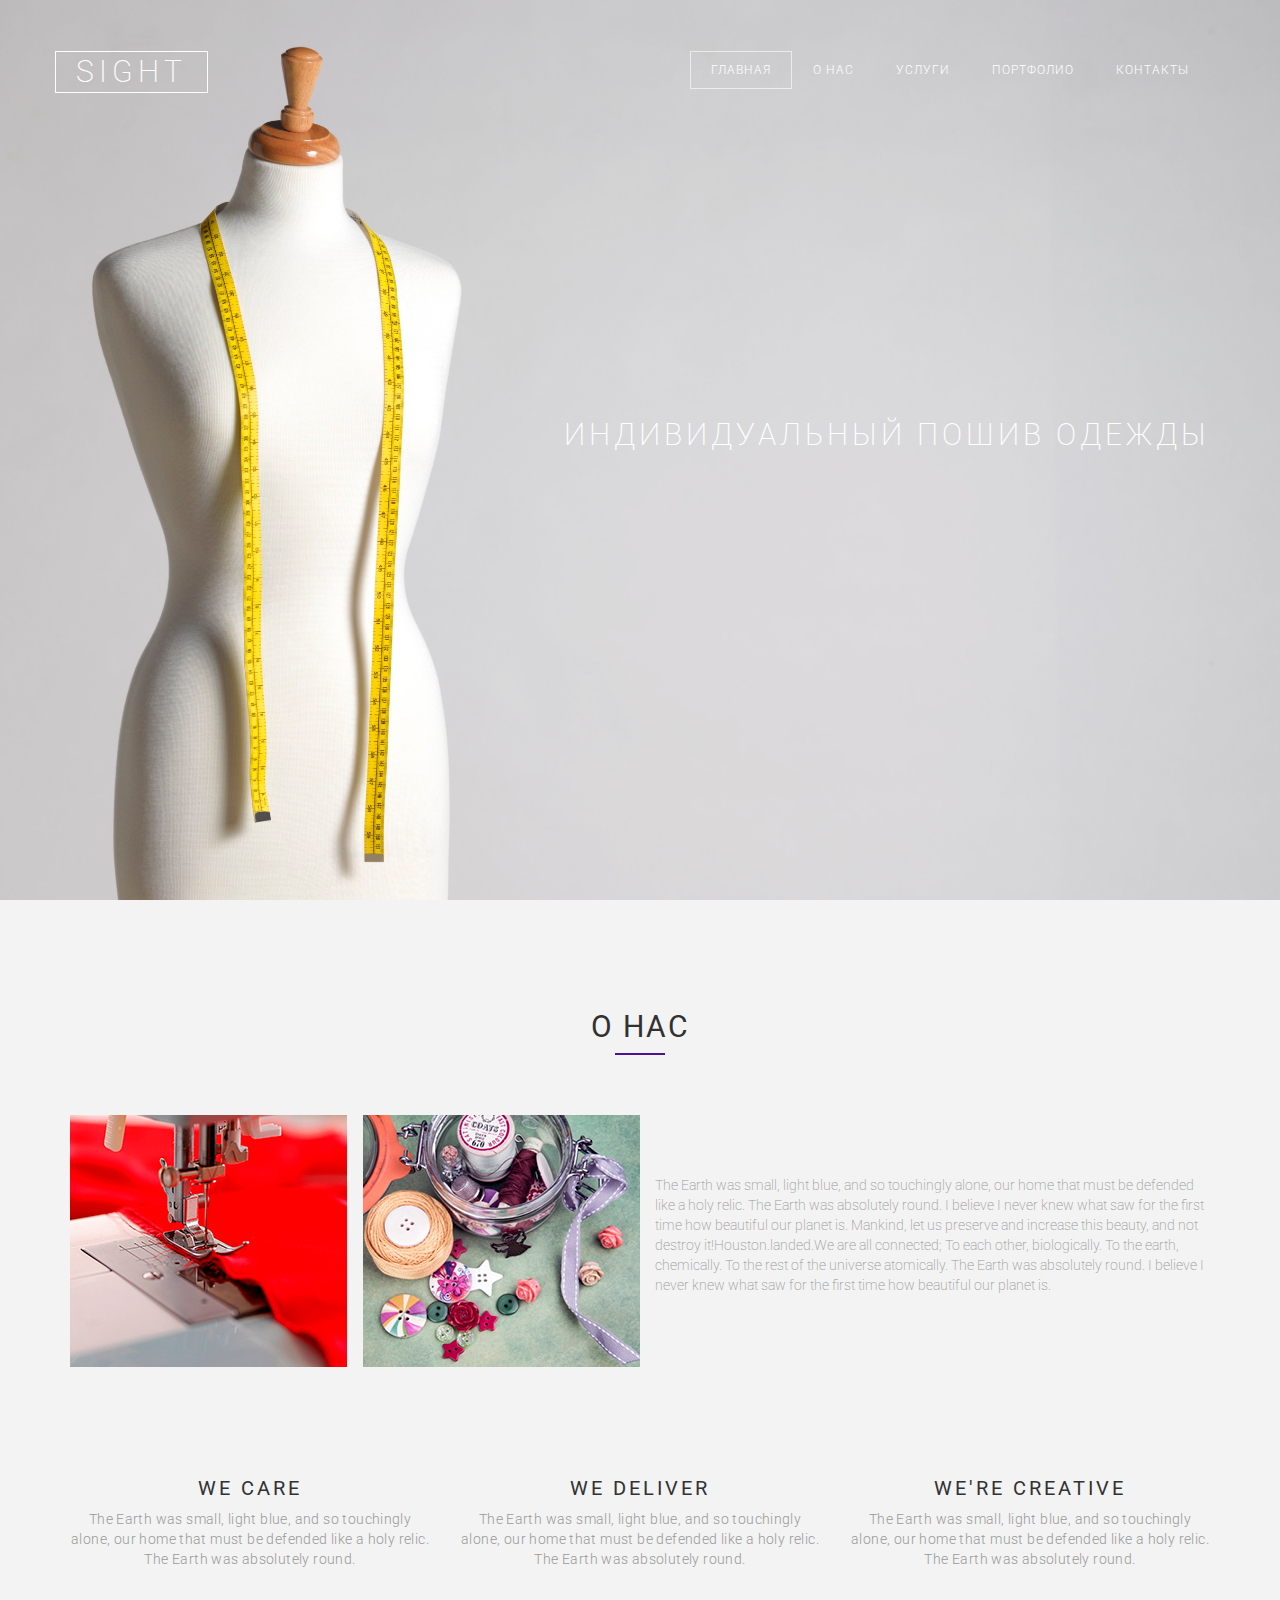
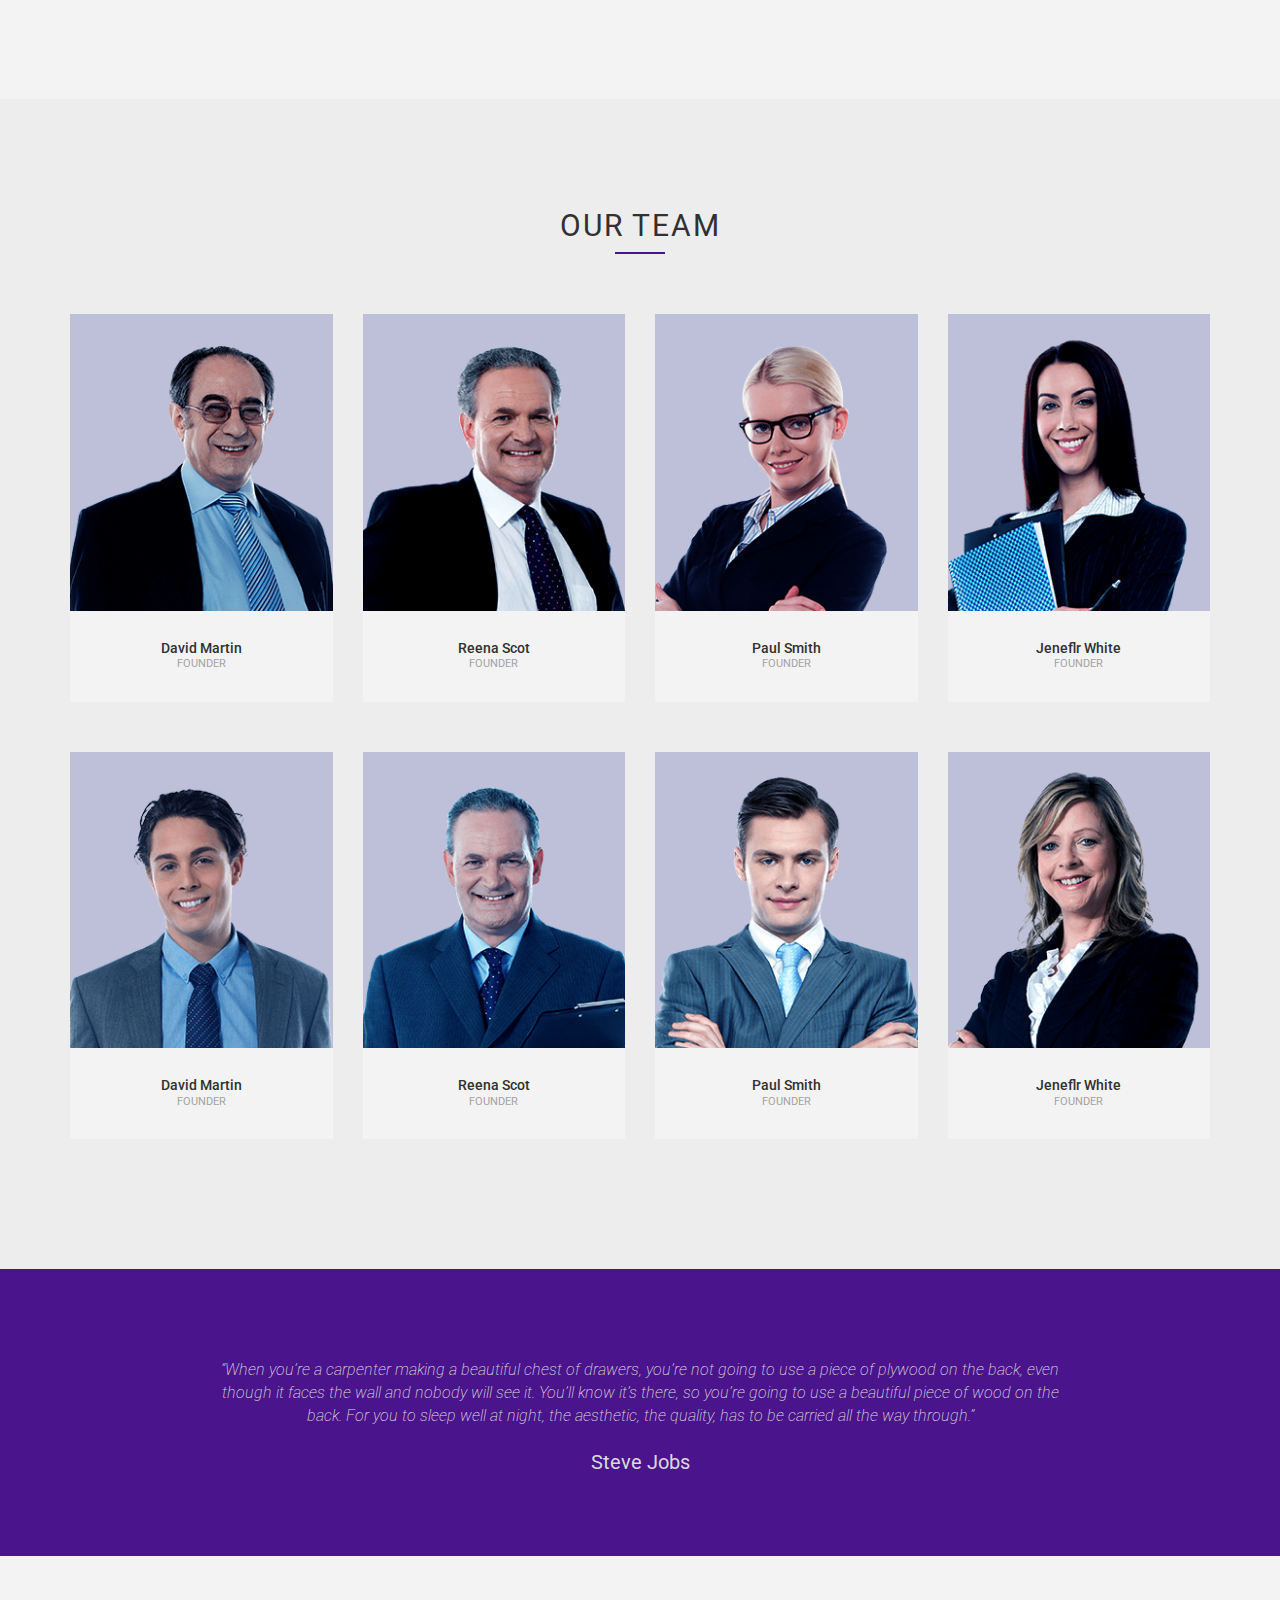
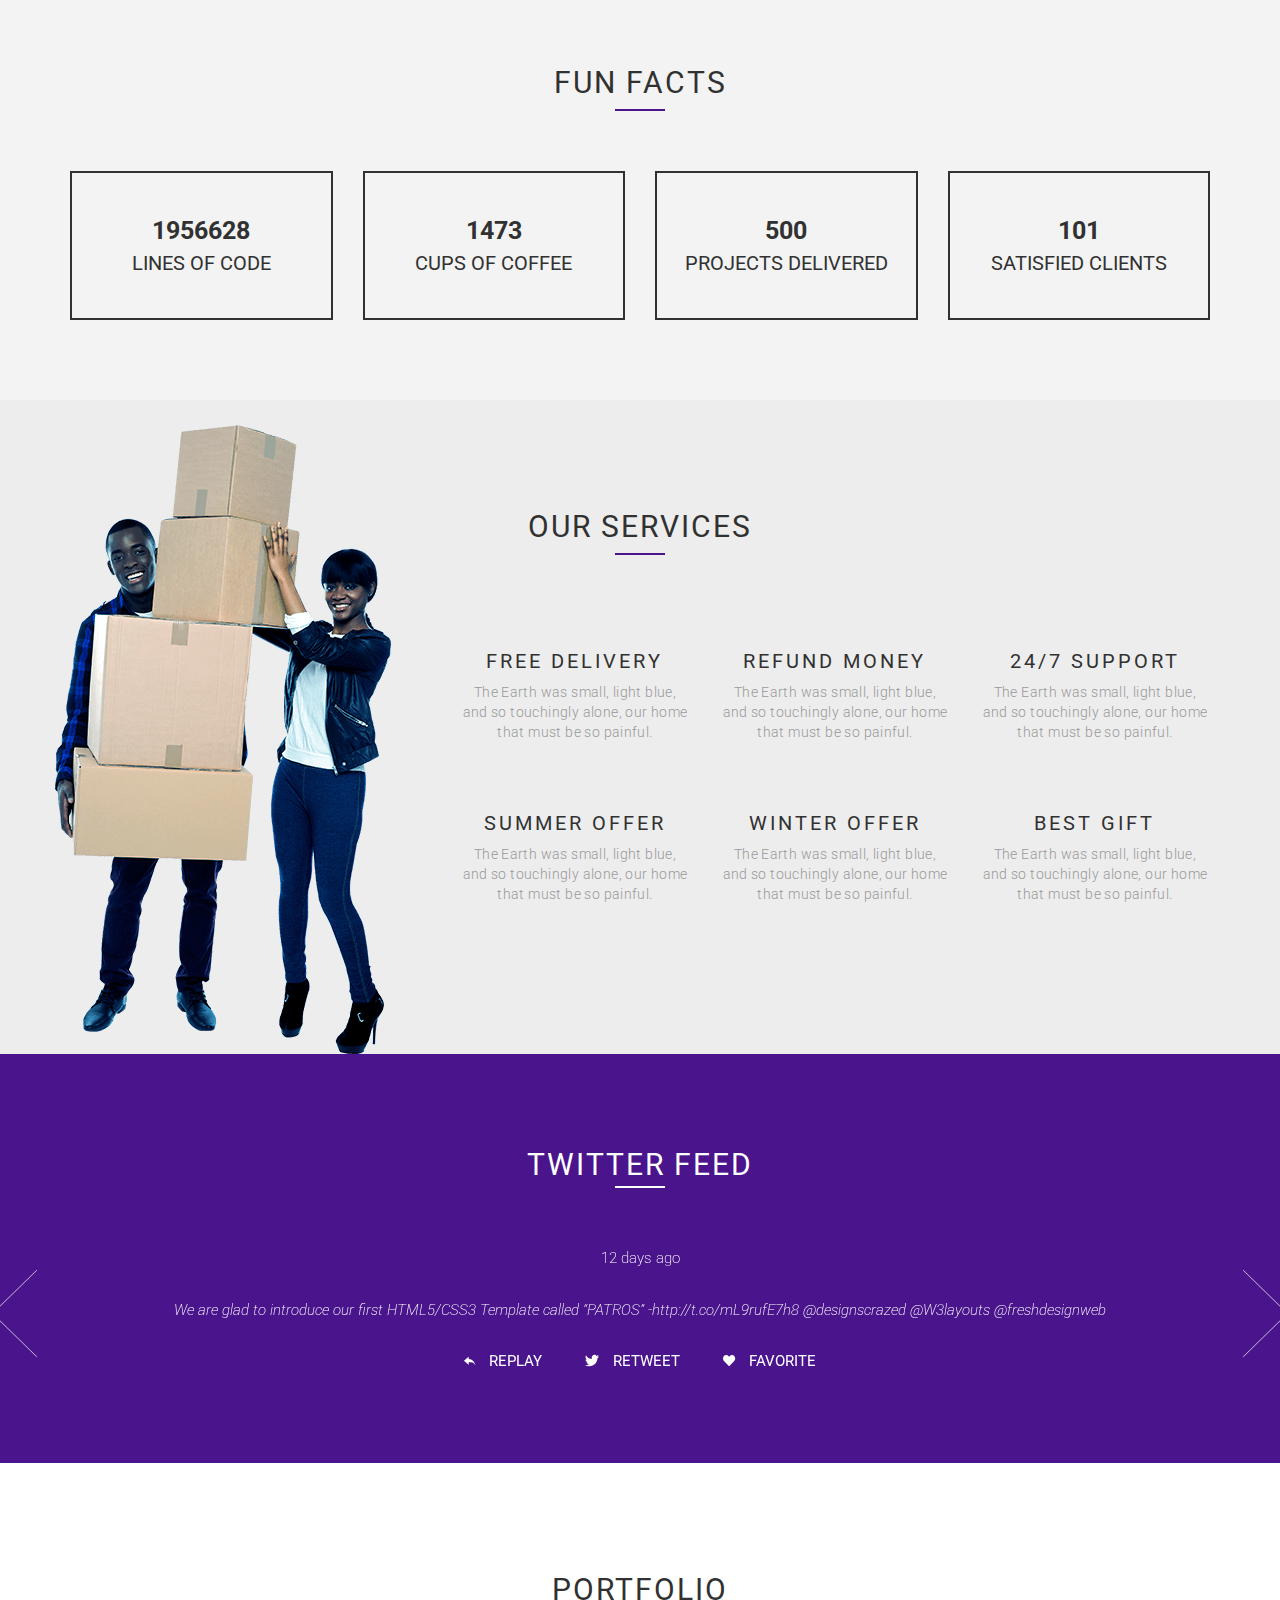
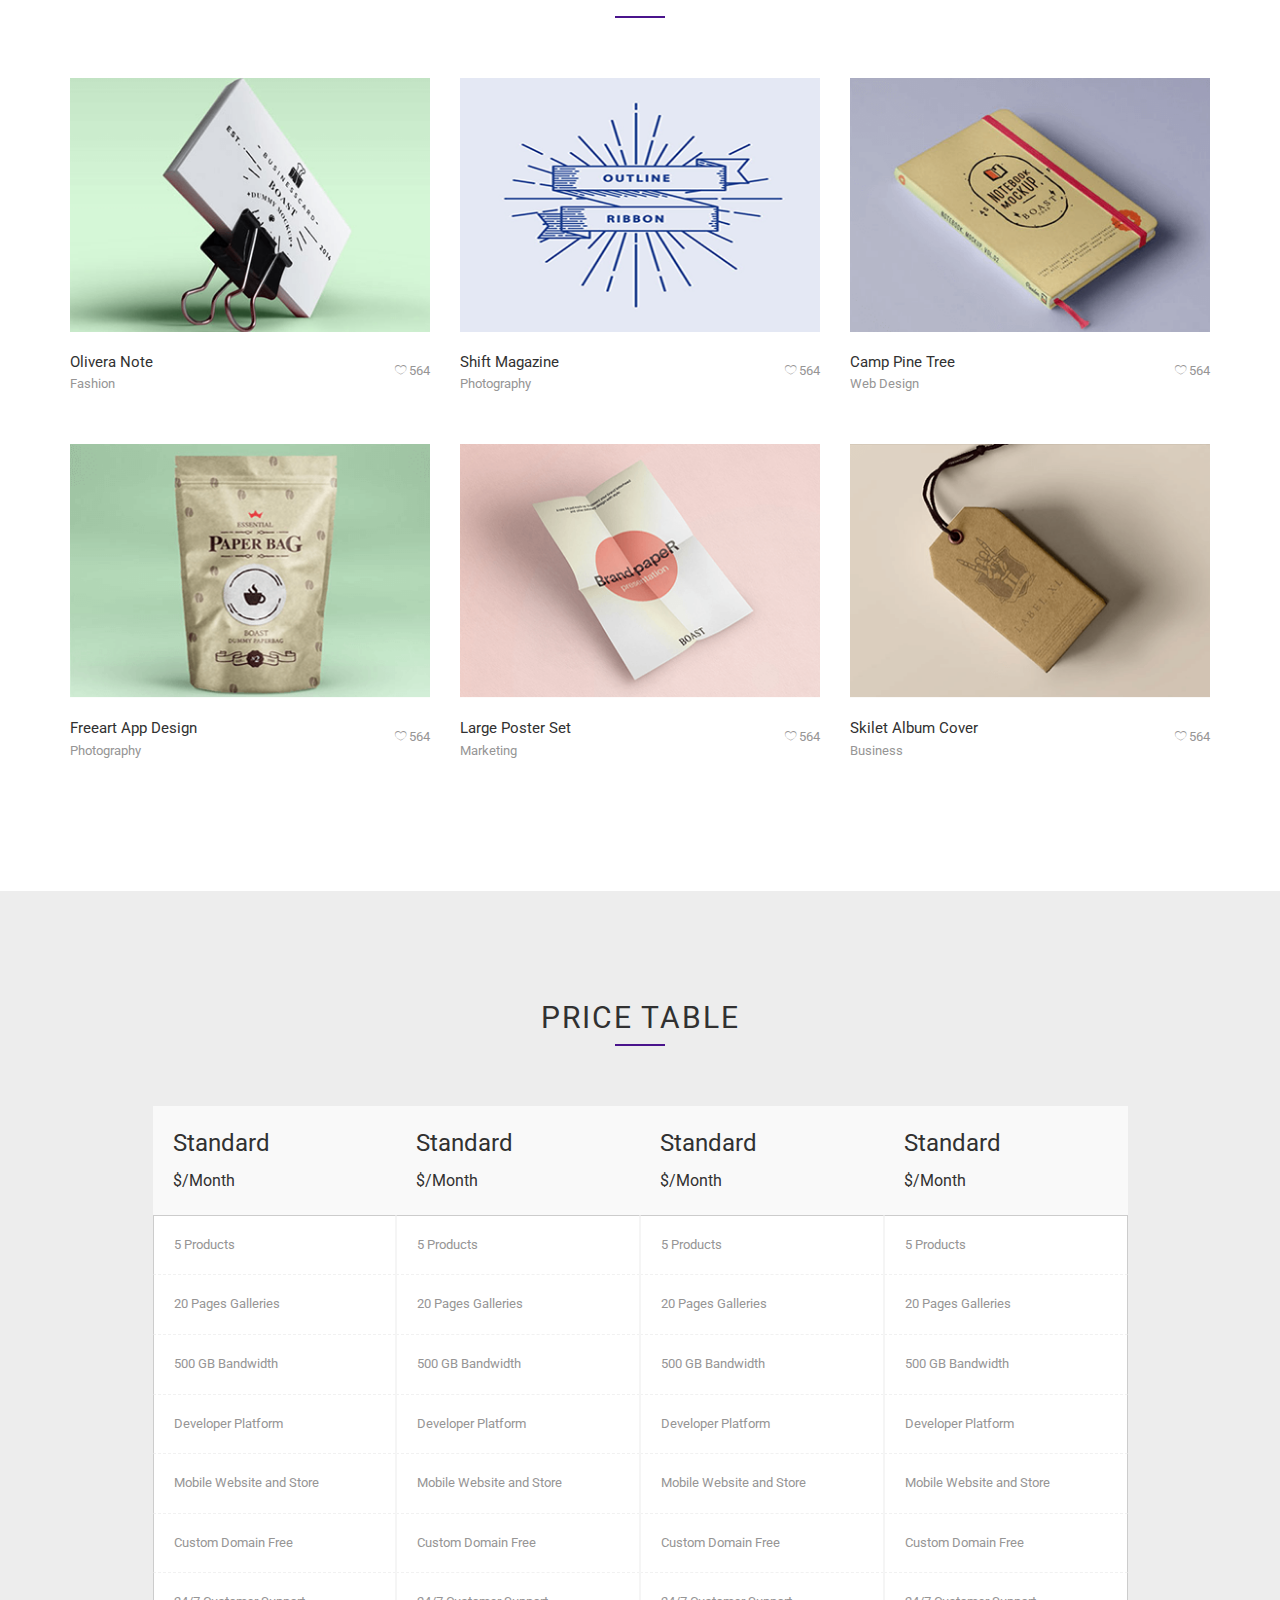
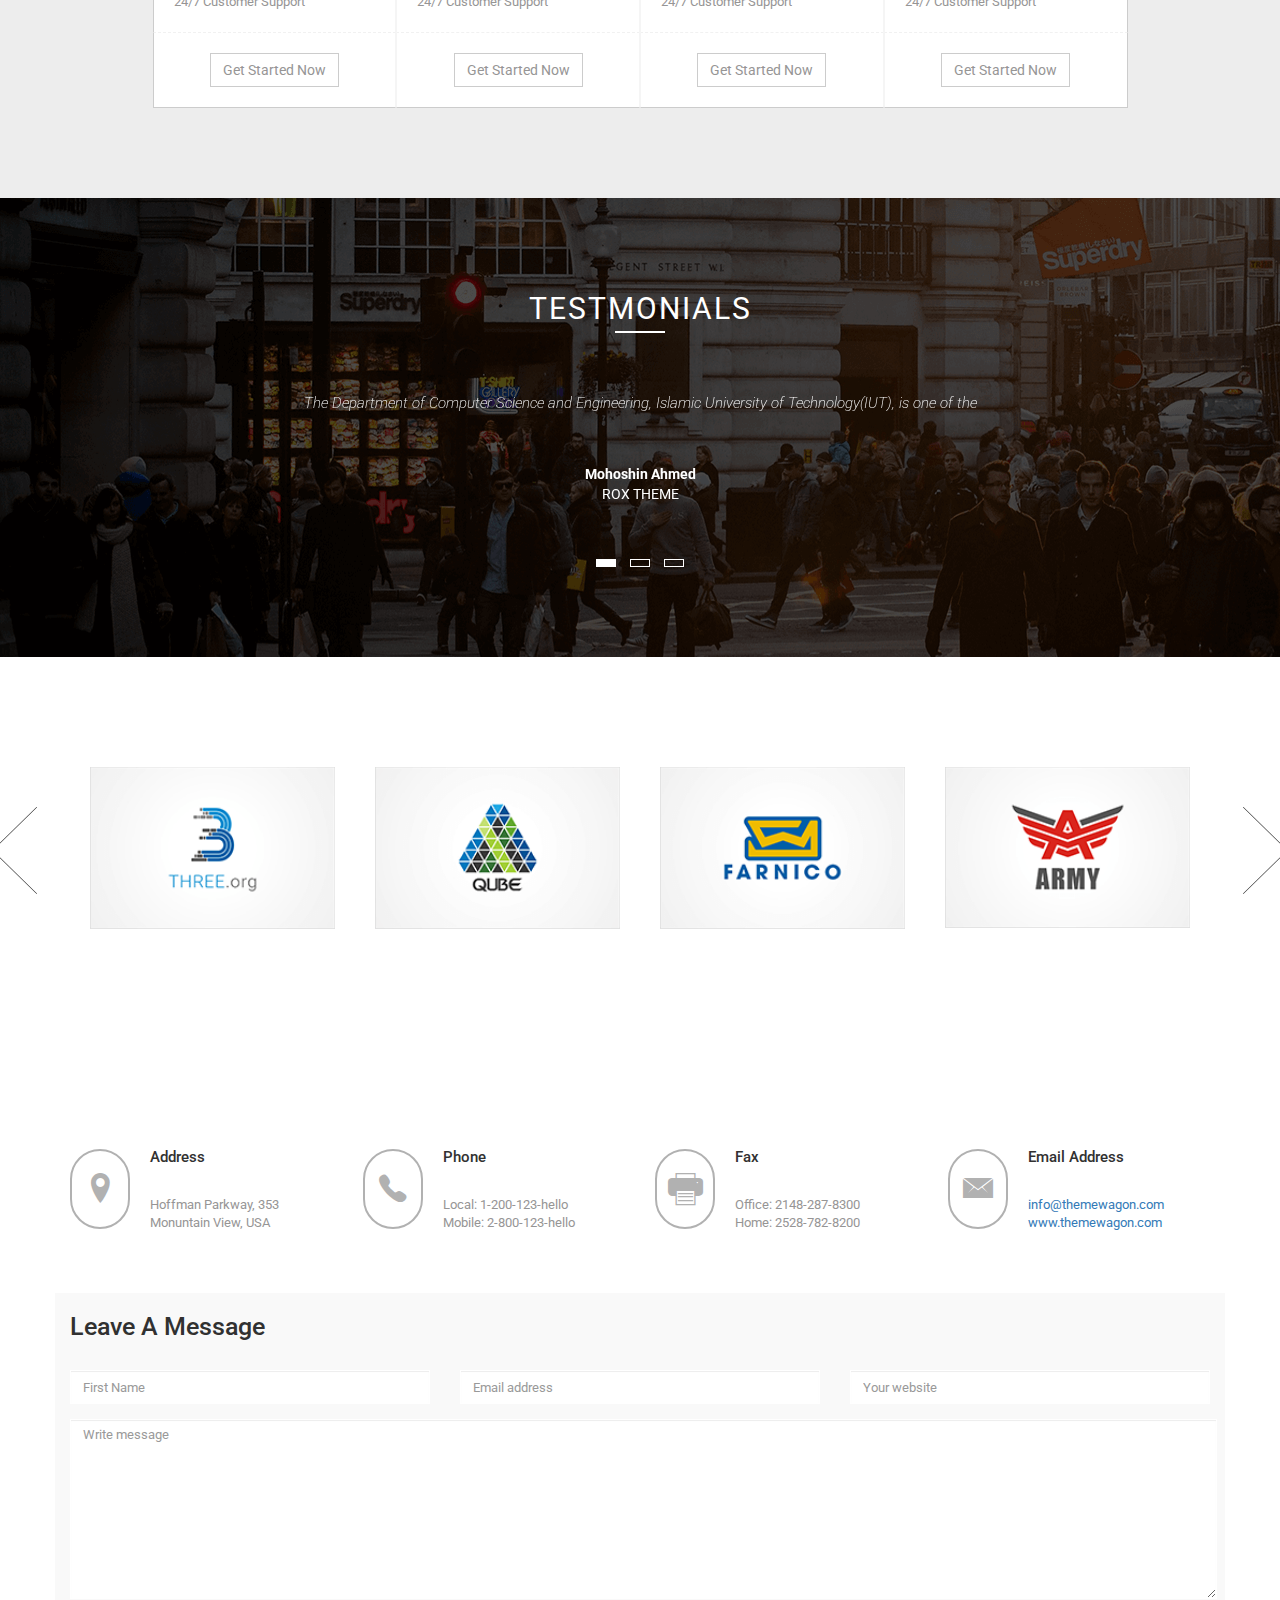
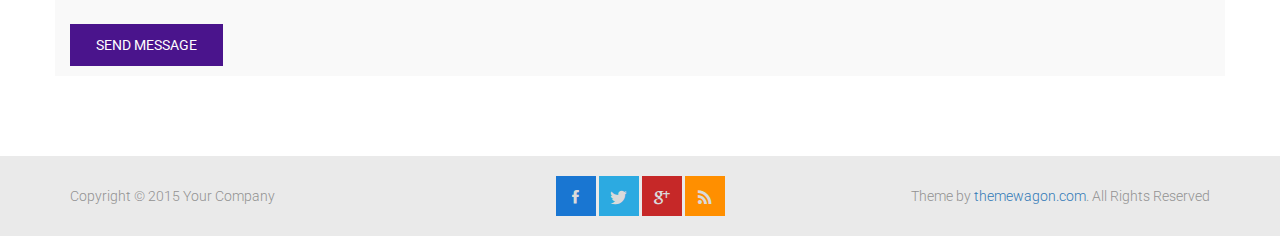
==== gh-pages/index.html @ 74a29562 "renamed folder to make github pages work" ====
<!DOCTYPE html>
<!--[if IE 7 ]><html class="ie ie7 lte9 lte8 lte7" lang="en-US"><![endif]-->
<!--[if IE 8]><html class="ie ie8 lte9 lte8" lang="en-US">	<![endif]-->
<!--[if IE 9]><html class="ie ie9 lte9" lang="en-US"><![endif]-->
<!--[if (gt IE 9)|!(IE)]><!-->
<html class="noIE" lang="en-US">
<!--<![endif]-->
	<head>
		<!-- meta -->
			<meta http-equiv="X-UA-Compatible" content="IE=edge">
			<meta http-equiv="Content-Type" content="text/html; charset=UTF-8"/>
			<meta name="viewport" content="width=device-width, initial-scale = 1.0, maximum-scale=1.0, user-scalable=no"/>
		<title>S I G H T</title>

		<link rel="stylesheet" href="assets/css/bootstrap.min.css">
		<link rel="stylesheet" href="assets/css/ionicons.min.css">
		<link rel="stylesheet" href="assets/css/owl.carousel.css">
		<link rel="stylesheet" href="assets/css/owl.theme.css">
	    <link rel="stylesheet" href="assets/css/main.css">
	    <link rel="stylesheet" href="assets/css/about.css">
	    <link rel="stylesheet" href="assets/css/contact.css">
	    <link rel="stylesheet" href="assets/css/service.css">
	    <link rel="stylesheet" href="assets/css/one-page-style.css">
	    <!-- HTML5 shim and Respond.js IE8 support of HTML5 elements and media queries -->
			<!--[if lt IE 9]>
				<script src="assets/js/html5shiv.js"></script>
				<script src="assets/js/respond.js"></script>
			<![endif]-->

			<!--[if IE 8]>
		    	<script src="assets/js/selectivizr.js"></script>
		    <![endif]-->
	</head>
<body data-spy="scroll" data-target="#bs-example-navbar-collapse-1">

<!-- Home -->
	<section class="header" id="header">
		
		<nav class="navbar navbar-default" id="navigation-bar">
			<div class="container">
			<!-- Brand and toggle get grouped for better mobile display -->
				<div class="navbar-header">
					<button type="button" class="navbar-toggle collapsed" data-toggle="collapse" data-target="#bs-example-navbar-collapse-1" aria-expanded="false">
						<span class="sr-only">Toggle navigation</span>
						<span class="icon-bar"></span>
						<span class="icon-bar"></span>
						<span class="icon-bar"></span>
					</button>
					<a class="navbar-brand" href="index-one-page.html">SIGHT</a>
				</div> <!-- /.navbar-header -->

		    <!-- Collect the nav links, forms, and other content for toggling -->
			    <div class="collapse navbar-collapse" id="bs-example-navbar-collapse-1">
					<ul class="nav navbar-nav navbar-right">
						<li><a href="#header">Главная</a></li>
						<li><a href="#about">О нас</a></li>
						<li><a href="#service">Услуги</a></li>
						<li><a href="#portfolio">Портфолио</a></li>
						<li><a href="#contact">Контакты</a></li>
					</ul> <!-- /.nav -->
			    </div><!-- /.navbar-collapse -->
		  	</div><!-- /.container -->
		</nav>
		<div class="container">
			<div class="header-table">
				<div class="header-wrapper">
					<h1 class="header-title">
						индивидуальный пошив одежды
					</h1>
<!-- 					<p class="header-subtitle">
						since 2013
					</p> -->
				</div> <!-- /.header-wrapper -->
			</div>
		</div> <!-- /.container -->
	</section> <!-- /#header -->


<!-- About Us -->
	<section class="about" id="about">
		<div class="container section-wrapper">
			<h2 class="section-title black">
				о нас
			</h2> <!-- /.section-title -->
			<div class="underline purple"></div>	
			<div class="row">
				<div class="col-md-3 col-sm-6">
					<img src="assets/images/about-1.png" alt="about" class="about-img">
				</div> <!-- /.col-md-3 -->
				<div class="col-md-3 col-sm-6">
					<img src="assets/images/about-2.png" alt="about" class="about-img">
				</div> <!-- /.col-md-3 -->

				<div class="col-md-6 col-sm-12">
					<p class="about-detail">
						The Earth was small, light blue, and so touchingly alone, our home that must be defended like a holy relic. The Earth was absolutely round. I believe I never knew what  saw for the first time how beautiful our planet is. Mankind, let us preserve and increase this beauty, and not destroy it!Houston.landed.We are all connected; To each other, biologically. To the earth, chemically. To the rest of the universe atomically. The Earth was absolutely round. I believe I never knew what  saw for the first time how beautiful our planet is. 
					</p> <!-- /.about-detail -->
				</div> <!-- /.col-md-6 -->

			</div> <!-- /.row -->

			<div class="row">
			
				<div class="col-sm-4">
					<h3 class="section-item-title">
						we care
					</h3>
					<p class="section-item-detail">
						The Earth was small, light blue, and so touchingly alone, our home that must be defended like a holy relic. The Earth was absolutely round.
					</p>
				</div>
				<div class="col-sm-4">
					<h3 class="section-item-title">
						we deliver
					</h3>
					<p class="section-item-detail">
						The Earth was small, light blue, and so touchingly alone, our home that must be defended like a holy relic. The Earth was absolutely round.
					</p>
				</div>
				<div class="col-sm-4">
					<h3 class="section-item-title">
						we're creative
					</h3>
					<p class="section-item-detail">
						The Earth was small, light blue, and so touchingly alone, our home that must be defended like a holy relic. The Earth was absolutely round.
					</p>
				</div>	
			</div> <!-- /.row -->

		</div> <!-- /.container -->
	</section> <!-- /.about -->


<!-- Our Team -->
	<section class="team">
		<div class="container section-wrapper">
			<h2 class="section-title black">
				our team
			</h2> <!-- /.section-title -->
			<div class="underline purple"></div>
			<div class="row">
				<div class="col-sm-3 col-xs-6">
					<div class="team-item">
						<img src="assets/images/team-1.png" alt="team-image" class="team-img">
						<h4 class="team-item-name">
							David Martin
						</h4>
						<p class="team-item-id">
							founder
						</p>
					</div> <!-- /.team-item -->
				</div> <!-- /.col-md-3 -->

				<div class="col-sm-3 col-xs-6">
					<div class="team-item">
						<img src="assets/images/team-2.png" alt="team-image" class="team-img">
						<h4 class="team-item-name">
							Reena Scot
						</h4>
						<p class="team-item-id">
							founder
						</p>
					</div> <!-- /.team-item -->
				</div> <!-- /.col-md-3 -->
				<div class="col-sm-3 col-xs-6">
					<div class="team-item">
						<img src="assets/images/team-3.png" alt="team-image" class="team-img">
						<h4 class="team-item-name">
							Paul Smith
						</h4>
						<p class="team-item-id">
							founder
						</p>
					</div> <!-- /.team-item -->
				</div> <!-- /.col-md-3 -->
				<div class="col-sm-3 col-xs-6">
					<div class="team-item">
						<img src="assets/images/team-4.png" alt="team-image" class="team-img">
						<h4 class="team-item-name">
							Jeneflr White
						</h4>
						<p class="team-item-id">
							founder
						</p>
					</div> <!-- /.team-item -->
				</div> <!-- /.col-md-3 -->
				<div class="col-sm-3 col-xs-6">
					<div class="team-item">
						<img src="assets/images/team-5.png" alt="team-image" class="team-img">
						<h4 class="team-item-name">
							David Martin
						</h4>
						<p class="team-item-id">
							founder
						</p>
					</div> <!-- /.team-item -->
				</div> <!-- /.col-md-3 -->
				<div class="col-sm-3 col-xs-6">
					<div class="team-item">
						<img src="assets/images/team-6.png" alt="team-image" class="team-img">
						<h4 class="team-item-name">
							Reena Scot
						</h4>
						<p class="team-item-id">
							founder
						</p>
					</div> <!-- /.team-item -->
				</div> <!-- /.col-md-3 -->
				<div class="col-sm-3 col-xs-6">
					<div class="team-item">
						<img src="assets/images/team-7.png" alt="team-image" class="team-img">
						<h4 class="team-item-name">
							Paul Smith
						</h4>
						<p class="team-item-id">
							founder
						</p>
					</div> <!-- /.team-item -->
				</div> <!-- /.col-md-3 -->
				<div class="col-sm-3 col-xs-6">
					<div class="team-item">
						<img src="assets/images/team-8.png" alt="team-image" class="team-img">
						<h4 class="team-item-name">
							Jeneflr White
						</h4>
						<p class="team-item-id">
							founder
						</p>
					</div> <!-- /.team-item -->
				</div> <!-- /.col-md-3 -->
				
			</div> <!-- /.row -->
		</div> <!-- /.container -->
	</section> <!-- /.team -->


<!-- Note -->
	<section class="note purple">
		<div class="container section-wrapper text-center">
			<p class="quote">
				“When you’re a carpenter making a beautiful chest of drawers, you’re not going to use a piece of plywood on the back, even though it faces the wall and nobody will see it. You’ll know it’s there, so you’re going to use a beautiful piece of wood on the back. For you to sleep well at night, the aesthetic, the quality, has to be carried all the way through.”
			</p> <!-- /.quote -->
			<div class="quoter">Steve Jobs</div>
		</div> <!-- /.container -->
	</section> <!-- /.note -->
	

<!-- Fan Facts -->
	<section class="fun">
		<div class="container section-wrapper">
		<h2 class="section-title black">
				Fun Facts
			</h2> <!-- /.section-title -->
			<div class="underline purple"></div>	
			<div class="row">
				<div class="col-sm-3 col-xs-6">
					<div class="fun-box">
						<div class="number">
							1956628
						</div>
						<div class="number-title">
							lines of code
						</div>
					</div> <!-- /.fun-box -->
				</div> <!-- /.col-md-3 -->
				<div class="col-sm-3 col-xs-6">
					<div class="fun-box">
						<div class="number">
							1473
						</div>
						<div class="number-title">
							cups of coffee
						</div>
					</div> <!-- /.fun-box -->
				</div> <!-- /.col-md-3 -->
				<div class="col-sm-3 col-xs-6">
					<div class="fun-box">
						<div class="number">
							500
						</div>
						<div class="number-title">
							projects delivered
						</div>
					</div> <!-- /.fun-box -->
				</div> <!-- /.col-md-3 -->
				<div class="col-sm-3 col-xs-6">
					<div class="fun-box">
						<div class="number">
							101
						</div>
						<div class="number-title">
							satisfied clients
						</div>
					</div> <!-- /.fun-box -->
				</div> <!-- /.col-md-3 -->
			</div> <!-- /.row -->
		</div> <!-- /.container -->
	</section> <!-- /.fun -->


<!-- Our Services -->
	<section class="service" id="service">
		<div class="container">
			<div class="_section-wrapper">
				<h2 class="section-title black">
					our services
				</h2> <!-- /.section-title -->
				<div class="underline purple"></div>
				<div class="row">
					<div class="">
						<img src="assets/images/service.png" alt="service" class="service-img img-responsive">
					</div>
					<div class="col-md-offset-4 col-md-8 col-sm-12 services">
						<div class="row">
							<div class="col-xs-6 col-sm-4">
								<div class="service-item">
									<h3 class="section-item-title">
										free delivery
									</h3>
									<p class="section-item-detail">
										The Earth was small, light blue, and so touchingly alone, our home that must be so painful.
									</p>
								</div> <!-- /.service-item -->
							</div>
							<div class="col-xs-6 col-sm-4">
								<div class="service-item">
									<h3 class="section-item-title">
										refund money
									</h3>
									<p class="section-item-detail">
										The Earth was small, light blue, and so touchingly alone, our home that must be so painful.
									</p>
								</div> <!-- /.service-item -->
							</div>
							<div class="col-xs-6 col-sm-4">
								<div class="service-item">
									<h3 class="section-item-title">
										24/7 support
									</h3>
									<p class="section-item-detail">
										The Earth was small, light blue, and so touchingly alone, our home that must be so painful.
									</p>
								</div> <!-- /.service-item -->
							</div>
							<div class="col-xs-6 col-sm-4">
								<div class="service-item">
									<h3 class="section-item-title">
										summer offer
									</h3>
									<p class="section-item-detail">
										The Earth was small, light blue, and so touchingly alone, our home that must be so painful.
									</p>
								</div> <!-- /.service-item -->
							</div>
							<div class="col-xs-6 col-sm-4">
								<div class="service-item">
									<h3 class="section-item-title">
										winter offer
									</h3>
									<p class="section-item-detail">
										The Earth was small, light blue, and so touchingly alone, our home that must be so painful.
									</p>
								</div> <!-- /.service-item -->
							</div>
							<div class="col-xs-6 col-sm-4">
								<div class="service-item">
									<h3 class="section-item-title">
										best gift
									</h3>
									<p class="section-item-detail">
										The Earth was small, light blue, and so touchingly alone, our home that must be so painful.
									</p>
								</div> <!-- /.service-item -->
							</div>
						</div> <!-- /.row -->
					</div> <!-- /.col-md-6 -->
				</div> <!-- /.row -->
			</div> <!-- /.section-wrapper -->
		</div> <!-- /.container -->
	</section> <!-- /.service -->

	
<!-- Twitter Feed -->
	<section class="twitter-feed purple">
		<div class="container section-wrapper">
			<div class="section-title">
				twitter feed
			</div> <!-- /.section-title -->
			<div class="underline white"></div>
			<div class="owl-carousel twitter-owl">
				<div class="item">
					<p class="day">12 days ago</p>
					<p class="feed">
						We are glad to introduce our first HTML5/CSS3 Template called “PATROS” -http://t.co/mL9rufE7h8 @designscrazed @W3layouts @freshdesignweb
					</p>
					<div class="options">
						<a href="#"><span><i class="ion-reply"></i> replay</span></a>
						<a href="#"><span><i class="ion-social-twitter"></i> retweet</span></a>
						<a href="#"><span><i class="ion-heart"></i> favorite</span></a>
					</div>
				</div> <!-- /.item -->
				<div class="item">
					<p class="day">12 days ago</p>
					<p class="feed">
						We are glad to introduce our first HTML5/CSS3 Template called “PATROS” -http://t.co/mL9rufE7h8 @designscrazed @W3layouts @freshdesignweb
					</p>
					<div class="options">
						<a href="#"><span><i class="ion-reply"></i> replay</span></a>
						<a href="#"><span><i class="ion-social-twitter"></i> retweet</span></a>
						<a href="#"><span><i class="ion-heart"></i> favorite</span></a>
					</div>
				</div> <!-- /.item -->
				<div class="item">
					<p class="day">20 days ago</p>
					<p class="feed">
						We are glad to introduce our first HTML5/CSS3 Template called “PATROS” -http://t.co/mL9rufE7h8 @designscrazed @W3layouts @freshdesignweb
					</p>
					<div class="options">
						<a href="#"><span><i class="ion-reply"></i> replay</span></a>
						<a href="#"><span><i class="ion-social-twitter"></i> retweet</span></a>
						<a href="#"><span><i class="ion-heart"></i> favorite</span></a>
					</div>
				</div> <!-- /.item -->
				<div class="item">
					<p class="day">5 days ago</p>
					<p class="feed">
						We are glad to introduce our first HTML5/CSS3 Template called “PATROS” -http://t.co/mL9rufE7h8 @designscrazed @W3layouts @freshdesignweb
					</p>
					<div class="options">
						<a href="#"><span><i class="ion-reply"></i> replay</span></a>
						<a href="#"><span><i class="ion-social-twitter"></i> retweet</span></a>
						<a href="#"><span><i class="ion-heart"></i> favorite</span></a>
					</div>
				</div> <!-- /.item -->
			</div> <!-- /.owl-carousel -->
		</div> <!-- /.container -->
	</section> <!-- /.twitter-feed -->


<!-- Portfolio -->
	<section class="portfolio" id="portfolio">
		<div class="container section-wrapper">
			<h2 class="section-title black">
				portfolio
			</h2> <!-- /.section-title -->
			<div class="underline purple"></div>
			<div class="row">
				<div class="col-sm-4 col-xs-6">
					<div class="portfolio-item">
						<div class="portfolio-img">
							<img src="assets/images/port-1.png" alt="port-1" class="port-item">
							<div class="portfolio-img-hover">
								<a href="#"><img src="assets/images/plus.png" alt="plus" class="plus"></a>
							</div> <!-- /.portfolio-img-hover -->
						</div> <!-- /.portfolio-img -->
						<div class="portfolio-item-details">
							<div class="portfolio-item-name">
								Olivera Note <br><small>Fashion</small>
							</div> <!-- /.portfolio-item-name -->
							<div class="port-heart">
								<i class="ion-ios-heart-outline"></i> 564
							</div> <!-- /.port-heart -->
						</div> <!-- /.portfolio-item-details -->
					</div> <!-- /.portfolio-item -->
				</div> <!-- /.col-md-4 -->
				<div class="col-sm-4 col-xs-6">
					<div class="portfolio-item">
						<div class="portfolio-img">
							<img src="assets/images/port-2.png" alt="port-2" class="port-item">
							<div class="portfolio-img-hover">
								<a href="#"><img src="assets/images/plus.png" alt="plus" class="plus"></a>
							</div> <!-- /.portfolio-img-hover -->
						</div> <!-- /.portfolio-img -->
						<div class="portfolio-item-details">
							<div class="portfolio-item-name">
								Shift Magazine <br><small>Photography</small>
							</div> <!-- /.portfolio-item-name -->
							<div class="port-heart">
								<i class="ion-ios-heart-outline"></i> 564
							</div> <!-- /.port-heart -->
						</div> <!-- /.portfolio-item-details -->
					</div> <!-- /.portfolio-item -->
				</div> <!-- /.col-md-4 -->
				<div class="col-sm-4 col-xs-6">
					<div class="portfolio-item">
						<div class="portfolio-img">
							<img src="assets/images/port-3.png" alt="port-3" class="port-item">
							<div class="portfolio-img-hover">
								<a href="#"><img src="assets/images/plus.png" alt="plus" class="plus"></a>
							</div> <!-- /.portfolio-img-hover -->
						</div> <!-- /.portfolio-img -->
						<div class="portfolio-item-details">
							<div class="portfolio-item-name">
								Camp Pine Tree <br><small>Web Design</small>
							</div> <!-- /.portfolio-item-name -->
							<div class="port-heart">
								<i class="ion-ios-heart-outline"></i> 564
							</div> <!-- /.port-heart -->
						</div> <!-- /.portfolio-item-details -->
					</div> <!-- /.portfolio-item -->
				</div> <!-- /.col-md-4 -->
				<div class="col-sm-4 col-xs-6">
					<div class="portfolio-item">
						<div class="portfolio-img">
							<img src="assets/images/port-4.png" alt="port-4" class="port-item">
							<div class="portfolio-img-hover">
								<a href="#"><img src="assets/images/plus.png" alt="plus" class="plus"></a>
							</div> <!-- /.portfolio-img-hover -->
						</div> <!-- /.portfolio-img -->
						<div class="portfolio-item-details">
							<div class="portfolio-item-name">
								Freeart App Design <br><small>Photography</small>
							</div> <!-- /.portfolio-item-name -->
							<div class="port-heart">
								<i class="ion-ios-heart-outline"></i> 564
							</div> <!-- /.port-heart -->
						</div> <!-- /.portfolio-item-details -->
					</div> <!-- /.portfolio-item -->
				</div> <!-- /.col-md-4 -->
				<div class="col-sm-4 col-xs-6">
					<div class="portfolio-item">
						<div class="portfolio-img">
							<img src="assets/images/port-5.png" alt="port-5" class="port-item">
							<div class="portfolio-img-hover">
								<a href="#"><img src="assets/images/plus.png" alt="plus" class="plus"></a>
							</div> <!-- /.portfolio-img-hover -->
						</div> <!-- /.portfolio-img -->
						<div class="portfolio-item-details">
							<div class="portfolio-item-name">
								Large Poster Set <br><small>Marketing</small>
							</div> <!-- /.portfolio-item-name -->
							<div class="port-heart">
								<i class="ion-ios-heart-outline"></i> 564
							</div> <!-- /.port-heart -->
						</div> <!-- /.portfolio-item-details -->
					</div> <!-- /.portfolio-item -->
				</div> <!-- /.col-md-4 -->
				<div class="col-sm-4 col-xs-6">
					<div class="portfolio-item">
						<div class="portfolio-img">
							<img src="assets/images/port-6.png" alt="port-6" class="port-item">
							<div class="portfolio-img-hover">
								<a href="#"><img src="assets/images/plus.png" alt="plus" class="plus"></a>
							</div> <!-- /.portfolio-img-hover -->
						</div> <!-- /.portfolio-img -->
						<div class="portfolio-item-details">
							<div class="portfolio-item-name">
								Skilet Album Cover <br><small>Business</small>
							</div> <!-- /.portfolio-item-name -->
							<div class="port-heart">
								<i class="ion-ios-heart-outline"></i> 564
							</div> <!-- /.port-heart -->
						</div> <!-- /.portfolio-item-details -->
					</div> <!-- /.portfolio-item -->
				</div> <!-- /.col-md-4 -->
			</div> <!-- /.row -->
		</div> <!-- /.container -->
	</section> <!-- /.portfolio -->


<!-- Price Table -->
	<section class="price-table">
		<div class="container section-wrapper">
			<h2 class="section-title black">
				Price table
			</h2> <!-- /.section-title -->
			<div class="underline purple"></div>
			<div class="row">
				<div class="col-sm-10 col-sm-offset-1">

					<div class="row">
						<div class="col-sm-3">
							<div class="price-title">
								Standard <br>
								<span>$/Month</span>
							</div>
							<ul class="price-list">
								<li>5 Products</li>
								<li>20 Pages Galleries</li>
								<li>500 GB Bandwidth</li>
								<li>Developer Platform</li>
								<li>Mobile Website and Store</li>
								<li>Custom Domain Free</li>
								<li>24/7 Customer Support</li>
								<li class="text-center">
									<button class="btn btn-default custom-btn-default">
										Get Started Now
									</button>
								</li>
							</ul>
						</div>

						<div class="col-sm-3">
							<div class="price-title">
								Standard <br>
								<span>$/Month</span>
							</div>
							<ul class="price-list">
								<li>5 Products</li>
								<li>20 Pages Galleries</li>
								<li>500 GB Bandwidth</li>
								<li>Developer Platform</li>
								<li>Mobile Website and Store</li>
								<li>Custom Domain Free</li>
								<li>24/7 Customer Support</li>
								<li class="text-center">
									<button class="btn btn-default custom-btn-default">
										Get Started Now
									</button>
								</li>
							</ul>
						</div>

						<div class="col-sm-3">
							<div class="price-title">
								Standard <br>
								<span>$/Month</span>
							</div>
							<ul class="price-list">
								<li>5 Products</li>
								<li>20 Pages Galleries</li>
								<li>500 GB Bandwidth</li>
								<li>Developer Platform</li>
								<li>Mobile Website and Store</li>
								<li>Custom Domain Free</li>
								<li>24/7 Customer Support</li>
								<li class="text-center">
									<button class="btn btn-default custom-btn-default">
										Get Started Now
									</button>
								</li>
							</ul>
						</div>

						<div class="col-sm-3">
							<div class="price-title">
								Standard <br>
								<span>$/Month</span>
							</div>
							<ul class="price-list">
								<li>5 Products</li>
								<li>20 Pages Galleries</li>
								<li>500 GB Bandwidth</li>
								<li>Developer Platform</li>
								<li>Mobile Website and Store</li>
								<li>Custom Domain Free</li>
								<li>24/7 Customer Support</li>
								<li class="text-center">
									<button class="btn btn-default custom-btn-default">
										Get Started Now
									</button>
								</li>
							</ul>
						</div>
					</div> <!-- /.row -->

				</div>
			</div> <!-- /.row -->
		</div> <!-- /.container -->
	</section> <!-- /.price-table -->


<!-- Testimonial -->
	<section class="testimonial">
		<div class="container section-wrapper">
			<div class="section-title">
				testmonials
			</div> <!-- /.section-title -->
			<div class="underline white"></div>
			<div class="owl-carousel testimonial-owl">
				<div class="item">
					<p class="testimonial-detail">
						The Department of Computer Science and Engineering, Islamic University of Technology(IUT), is one of the 
					</p>
					<div class="test-name">
						<strong>Mohoshin Ahmed</strong> <br>
						ROX THEME
					</div>
				</div> <!-- /.item -->
				<div class="item">
					<p class="testimonial-detail">
						The Department of Computer Science and Engineering, Islamic University of Technology(IUT), is one of the 
					</p>
					<div class="test-name">
						<strong>Mohoshin Ahmed</strong> <br>
						ROX THEME
					</div>
				</div> <!-- /.item -->
				<div class="item">
					<p class="testimonial-detail">
						The Department of Computer Science and Engineering, Islamic University of Technology(IUT), is one of the 
					</p>
					<div class="test-name">
						<strong>Mohoshin Ahmed</strong> <br>
						ROX THEME
					</div>
				</div> <!-- /.item -->
			</div> <!-- /.owl-carousel -->
		</div> <!-- /.container -->
	</section> <!-- /.testimonial -->


<!-- Add -->
	<section class="section-wrapper add container">
		<div class="owl-carousel add-owl">
				<div class="item">
					<img src="assets/images/add-1.png" alt="add" class="add-item">
				</div> <!-- /.item -->
				<div class="item">
					<img src="assets/images/add-2.png" alt="add" class="add-item">
				</div> <!-- /.item -->
				<div class="item">
					<img src="assets/images/add-3.png" alt="add" class="add-item">
				</div> <!-- /.item -->
				<div class="item">
					<img src="assets/images/add-4.png" alt="add" class="add-item">
				</div> <!-- /.item -->
				<div class="item">
					<img src="assets/images/add-1.png" alt="add" class="add-item">
				</div> <!-- /.item -->
				<div class="item">
					<img src="assets/images/add-2.png" alt="add" class="add-item">
				</div> <!-- /.item -->
				<div class="item">
					<img src="assets/images/add-3.png" alt="add" class="add-item">
				</div> <!-- /.item -->
				<div class="item">
					<img src="assets/images/add-4.png" alt="add" class="add-item">
				</div> <!-- /.item -->
			</div> <!-- /.owl-carousel -->
	</section>


<!-- Contact with us -->
	<section class="contact section-wrapper" id="contact">
		<div class="container">
			<div class="row">
	            <div class="col-md-3 contact-item col-sm-6 col-xs-12">
	                <i class="ion-location"></i>
	                <h3>Address</h3>
	                <p class="contact">
	                    Hoffman Parkway, 353 <br>
	                    Monuntain View, USA
	                </p>
	            </div>
	            <div class="col-md-3 contact-item col-sm-6 col-xs-12">
	                <i class="ion-ios-telephone"></i>
	                <h3>Phone</h3>
	                <p class="contact">
	                    Local: 1-200-123-hello <br>
	                    Mobile: 2-800-123-hello
	                </p>
	            </div>
	            <div class="col-md-3 contact-item col-sm-6 col-xs-12">
	                <i class="ion-printer"></i>
	                <h3>Fax</h3>
	                <p class="contact">
	                    Office: 2148-287-8300 <br>
	                    Home: 2528-782-8200
	                </p>
	            </div>
	            <div class="col-md-3 contact-item col-sm-6 col-xs-12">
	                <i class="ion-ios-email"></i>
	                <h3>Email Address</h3>
	                <p class="contact">
	                    <a href="mailto:info@themewagon.com">info@themewagon.com</a> <br>
	                    <a href="www.themewagon.com">www.themewagon.com</a>
	                </p>
	            </div>


	        </div> <!-- /.row -->
	        <form class="row form">
                <h3>Leave A Message</h3>
                <div class="col-sm-4 col-xs-12 form-group">
                    <label class="sr-only">Name</label>
                    <input name="name" class="form-control" type="text" placeholder="First Name">
                </div> <!-- /.form-group -->
                <div class="col-sm-4 col-xs-12 form-group">
                    <label class="sr-only">Email</label>
                    <input name="email" class="form-control" type="email" placeholder="Email address">
                </div> <!-- /.form-group -->
                <div class="col-sm-4 col-xs-12 form-group">
                    <label class="sr-only">Website</label>
                    <input name="website" class="form-control" type="text" placeholder="Your website">
                </div> <!-- /.form-group -->
                <div class="row">
                    <div class="col-md-12 col-xs-12 form-group">
                        <label class="sr-only">Message</label>
                        <textarea class="message form-control" placeholder="Write message"></textarea>
                    </div> <!-- /.form-group -->
                    <input class="btn btn-sub" type="submit" value="Send Message">
                </div>
            </form> <!-- /.row -->
		</div> <!-- /.container -->
	</section> <!-- /.contact -->


<!-- Footer -->
	<footer>
		<div class="container">
			<div class="row">
				<div class="col-sm-4">
					<div class="copy">
						Copyright &copy; 2015 Your Company
					</div>
				</div>
				<div class="col-sm-4 text-center">
					<div class="social-icon">
						<a href="#">
							<div class="icon fb">
								<i class="ion-social-facebook"></i>
							</div>
						</a>
						<a href="#">
							<div class="icon twitter">
								<i class="ion-social-twitter"></i>
							</div>
						</a>
						<a href="#">
							<div class="icon google">
								<i class="ion-social-googleplus"></i>
							</div>
						</a>
						<a href="#">
							<div class="icon rss">
								<i class="ion-social-rss"></i>
							</div>
						</a>
					</div>		
				</div>
				<div class="col-sm-4 text-right">
					<div class="copy">
						Theme by <a href="http://www.themewagon.com">themewagon.com</a>. All Rights Reserved
					</div>
				</div>
			</div> <!-- /.row -->
		</div> <!-- /.container -->
	</footer>
	


	<script src="assets/js/jquery-1.11.2.min.js"></script>
    <script src="assets/js/bootstrap.min.js"></script>
    <script src="assets/js/owl.carousel.min.js"></script>
    <script src="assets/js/contact.js"></script>
	<script src="assets/js/script.js"></script>



</body>
</html>
---- gh-pages/assets/css/main.css ----
/*=================================================
||				1. Imports 
==================================================*/
@import url(http://fonts.googleapis.com/css?family=Roboto:200,400,700);
@import url(http://fonts.googleapis.com/css?family=Roboto+Slab);

body
{
	font-family: 'Roboto', 'Open-Sans', sans-serif;
	overflow-x: hidden;
	color: #313131;
}
.black{
	color: #313131;
}
.white{
	background: #fff ;
}
.purple{
	background: #4a148c;
}
.section-wrapper{
	padding-top: 90px;
	padding-bottom: 80px;
}
.section-title{
	font-size: 30px;
	font-weight: 400;
	text-transform: uppercase;
	text-align: center;
	letter-spacing: 2px;
}
.section-item-title{
	font-size: 20px;
	font-weight: 400;
	letter-spacing: 3px;
	text-transform: uppercase;
}
.section-item-detail{
	font-size: 14px;
    font-weight: 300;
    margin-bottom: 50px;
    color: #999;
    letter-spacing: .39px;
}
.underline{
	height: 2px;
	width: 50px;
	margin: 0px auto 60px;
}
/*=================================================
||				3. Header
==================================================*/
.header
{
	background: url('../images/multipage-header.jpg');
	background-repeat: no-repeat;
	background-position: center center;
	background-size: cover;
	background-attachment: fixed;
	height: 100vh;
	color: #fff; /*colour of central text */
	text-transform: uppercase;

}
			/*navbar*/
.navbar-default .navbar-brand{
	border: 1px solid #fff;
	color: #fff;
	font-size: 30px;
	padding: 10px 20px;
	height: auto;
	font-weight: 200;
	letter-spacing: 5px;
}
.navbar-default .navbar-brand:focus, .navbar-default .navbar-brand:hover{
	color: #fff;
}
.navbar-default .navbar-toggle .icon-bar {
    background-color: #FFF;
}
.navbar-fixed-top .navbar-toggle .icon-bar {
    background-color: #313131;
}
.navbar-fixed-top .navbar-toggle{
	border-color: #313131;
}
.navbar-default {
    background-color: transparent;
    border-color: transparent;
    padding-top: 50px;
}
.navbar-default .navbar-nav>li>a{
	color: #fff;
    /*text-transform: uppercase;*/
    padding-right: 20px;
    padding-left: 20px;
    border: 1px solid transparent;
    font-size: 12px;
    font-weight: 300;
    letter-spacing: 1px;
}
.navbar-default .navbar-toggle{
	border-radius: 0px;
}
.navbar-default .navbar-nav>li>a:hover{
	border: 1px solid rgba(255, 255, 255, 0.6);
	color: #fff;
}
.navbar-default .navbar-nav>li>a:focus, .navbar-default .navbar-nav>li>a:hover{
	color: #fff;
}
.navbar-nav>li>a {
    padding-top: 8px;
    padding-bottom: 8px;
}
.navbar-default .navbar-toggle:focus, .navbar-default .navbar-toggle:hover{
	background: transparent;
}
.navbar-default .navbar-nav>.active>a, .navbar-default .navbar-nav>.active>a:focus, .navbar-default .navbar-nav>.active>a:hover{
    background-color: transparent;
    border: 1px solid rgba(255, 255, 255, 0.6);
    color: #fff;
}
		/*Home*/
.header-wrapper{
	text-align: right;
	display: table-cell;
	vertical-align: middle;
	position: relative;
}
.header-table{
	display: table;
	height: 70vh;
	width: 100%;
}
.header-title{
	font-size: 30px;
	letter-spacing: 4px;
	font-weight: 200;
}
/*.header-subtitle{
	font-size: 20px;
	letter-spacing: 3px;
}*/
/*=================================================
||				4. Our Service
==================================================*/
.service{
	background: #ededed;
	position: relative;
}
.service .section-title{
	margin-top: 110px;
}
.services{
	margin-bottom: 100px;
}
.service .underline{
	margin-bottom: 75px;
}
.service-img{
	position: absolute;
	bottom: 0px;
}

.twitter-feed{
	color: #fff;
}
.item{
	text-align: center;
}
.owl-prev, .owl-next
{
	position: absolute;
	top: 10%;
}
.owl-next
{
	right: -10px;
}
.owl-prev
{
	left: -10px;
}
.owl-prev:before
{
    /*content: "\f3d2";*/
    /*font-family: 'ionicons';*/
    content: url("../images/left.png");
}
.owl-next:before
{
    /*content: "\f3d3";*/
    /*font-family: "ionicons";*/
    content: url("../images/right.png");
}

/*=================================================
||				5. Twitter Feed
==================================================*/
.day, .feed{
	font-size: 15px;
	font-weight: 200;
}
.feed{
	font-style: italic;
	margin: 30px 0px;
}
.options a{
	color: #fff;
	text-transform: uppercase;
	font-size: 15px;
	padding: 0px 20px;
}
.options a i{
	padding-right: 10px;
}
.options a:hover{
	text-decoration: none;
}
.item:hover{
	cursor: w-resize;
}
/*=================================================
||				7. Portfolio
==================================================*/
.porfolio{
	background: #f9f9f9;
}
.portfolio-img{
	position: relative;
	overflow: hidden;
	text-align: center;
}
.portfolio-img .port-item{
	width: 100%;
	height: auto;
	transition: all .6s ease-in-out;
}
.portfolio-img:hover .portfolio-img-hover{
	position: absolute;
	top: 0;
	left: 0;
	width: 100%;
	height: 100%;
	transition: all .6s ease-in-out;
	background: rgba(0, 0, 0, 0.5);
}
.portfolio-img-hover{

}
.plus{
	display: none;
}
.portfolio-img:hover .plus{
	display: inline-block;
	padding-top: 25%;
}
.portfolio-img:hover .port-item{
	transform: scale(1.1);
}
.portfolio-item-details{
	margin: 20px 0px 50px; 
}
.portfolio-item-name{
	display: inline-block;
	font-size: 15px;
}
.port-heart, .portfolio-item-name small{
	font-size: 13px;
	color: #969595;
}
.port-heart{
	float: right;
	display: inline-block;
	margin-top: 10px;
}


/*=================================================
||				8. Note
==================================================*/
.note{
	color: #dadada;
}
.quote{
	font-style: italic;
	font-size: 16px;
	font-weight: 200;
	padding: 0px 145px;
}
.quoter{
	font-size: 20px;
	font-weight: 400;
	margin-top: 20px;
}

/*=================================================
||				9. Fun Facts
==================================================*/
.fun{
	background: #f3f3f3;
}
.fun-box{
	border: 2px solid #313131;
	text-align: center;
	padding: 40px 0px;
	font-size: ;
}
.number{
	font-weight: 700;
	font-size: 25px;
}
.number-title{
	text-transform: uppercase;
	font-size: 20px;
	font-weight: 400;
}
.col-sm-6 .fun-box{
	margin-bottom: 20px;
}
/*=================================================
||				10. Footer
==================================================*/
footer{
	background: #eaeaea;
	padding: 20px 0px;
}
.copy{
	font-size: 14px;
	font-weight: 300;
	color: #929292;
	padding: 10px 0px;
	display: inline-block;
}
.fb{
	background: #1976d2;
}
.twitter{
	background: #2CAAE1;
}
.google{
	background: #c62828;
}
.rss{
	background: #ff8f00;
}

.icon{
	height: 40px;
	width: 40px;
	text-align: center;
	padding: 8px;
	display: inline-block;
	border: 1px solid transparent;
	font-size: 18px;
}
a .icon{
	color: #dadada;
}
/*.social-icon{
	float: right;
}*/
a .icon:hover{
	background: transparent;
}
a .fb:hover{
	color: #1976d2;
	border-color: #1976d2;
}
a .twitter:hover{
	color: #2CAAE1;
	border-color: #2CAAE1;
}
a .google:hover{
	color: #c62828;
	border-color: #c62828;
}
a .rss:hover{
	color: #ff8f00;
	border-color: #ff8f00;
}

/*=================================================
||				11. Others
==================================================*/
/*Testimonial*/
.testimonial{
	background: url('../images/testimonial.png');
	color: #fff;
}
.testimonial .section-title{
	color: #fff;
}
.testimonial-detail{
	font-style: italic;
	font-size: 15px;
	font-weight: 200;
	margin-bottom: 50px;
}
.test-name {
    margin-bottom: 40px;
}
/*Owl carousel*/
.owl-theme .owl-controls .owl-nav [class*=owl-]{
	background: transparent;
}
.owl-theme .owl-dots .owl-dot span{
	width: 20px;
	height: 8px;
	border-radius: 0px;
	background: transparent;
	border: 1px solid #fff;
}
.owl-theme .owl-dots .owl-dot.active span, .owl-theme .owl-dots .owl-dot:hover span{
	background: #fff;
}
.owl-theme .owl-controls .owl-nav [class*=owl-]:hover{
	background: transparent;
}
/*Add*/
.add .owl-prev:before
{
    content: url("../images/bleft.png");
}
.add .owl-next:before
{
    content: url("../images/bright.png");
}
.owl-next
{
	right: -90px;
}
.owl-prev
{
	left: -90px;
}
.add .owl-prev, .add .owl-next
{
	top: 25%;
}
.add-item{
	padding: 20px;
}
@media (max-width: 960px){
	.nav>li{
		text-align: center;
	}
	.service-img{
		opacity: .2;
	}
	.fun-box{
		margin: 15px;
	}
	.quote{
		padding: 0 50px;
	}
	.portfolio .portfolio-item{
		margin: 15px;
	}
	.price-title, .price-list{
		text-align: center;
	}
	.options a{
		padding: 0 5px;
	}
	footer{
		text-align: center;
	}
	footer .text-right{
		text-align: center;
	}
	.navbar-default .navbar-brand{
		margin-left: 15px;
	}
		img.about-img {
	    width: 100%;
	    padding: 15px 15px 0px;
	}
	.quote{
		padding: 0 15px;
	}
} 
@media (max-width: 480px){
	.header-table{
		max-height: 627px;
	}
}
---- gh-pages/assets/css/about.css ----
.section-background{
	background: url('../images/about.png');
}
.about{
	background: #f3f3f3;
}
.about-detail{
	font-size: 14px;
	color: #999;
	font-weight: 200;
	top: 50%;
	transform: translateY(50%);
	/*position: absolute;*/
	/*padding-left: 40px;*/
    /*line-height: 22px;*/
}
.section-item-title, .section-item-detail{
	text-align: center;
}
.about .row:nth-child(4){
	margin-top: 90px;
}
.team{
	background: #ededed;
}
.team-item{
	background: #f3f3f3;
	margin-bottom: 50px;
	text-align: center;
}
.team-img{
	width: 100%;
}
.team-item-name{
	font-size: 14px;
	margin-bottom: 0px;
	padding-top: 20px;
}
.team-item-id{
	color: #a3a2a2;
	font-size: 11px;
	text-transform: uppercase;
	padding-bottom: 30px;
}
---- gh-pages/assets/css/contact.css ----
.section-background{
	background: url('../images/contact.png');
}
.contact{
    text-align: left;
}
.contact i {
    width: 60px;
    height: 80px;
    border-radius: 30px;
    border: 2px solid #b1b1b1;
    color: #b1b1b1;
    font-size: 40px;
    display: inline-block;
    margin-right: 20px;
    margin-top: 20px;
    padding: 10px 0;
    text-align: center;
    float: left;
    transition: all .6s ease-in-out;
}
.contact-item:hover i{
    background-color: #4a148c;
    border: 2px solid #4a148c !important;
    color: #fff;
}
.contact h3{
	padding-bottom: 20px;
	font-size: 15px;
}
.contact p{
	font-size: 13px;
	color: #969595;
}

.form{
    margin-top: 50px;
    background: #f9f9f9;
}
.form h3{
    margin-left: 15px;
    font-size: 25px;
}
.form .message{
    margin: 0px 15px;
    height: 180px;
    width: 98%;
}
.btn-sub {
    border-radius: 0px;
    color: white;
    background-color: #4a148c;
    padding: 10px 25px;
    margin: 10px 30px;
    border-color: #4a148c;
    text-transform: uppercase;
    transition: all .4s ease-in-out;
}
.btn-sub:hover{
    background-color: #fff;
    border-color: #4a148c;
    color: #4a148c;
}
input[type="username"], input[type="email"], input[type="text"], .message{
	border-color: transparent;
	background: #fff;
	font-size: 13px;
	color: #969595;
}
input[type="username"]:focus, input[type="email"]:focus, input[type="text"]:focus, .message:focus{
    border-color: #4a148c;
    box-shadow: 0 0 8px rgba(74,20,140,.1) !important;
}
input.form-control, .message {
    border-radius: 0px;
}
---- gh-pages/assets/css/service.css ----
.section-background{
	background: url('../images/services.png');
}

.price-table{
	background: #ededed;
}
.price-table .col-sm-3{
	padding: 0px;
}
.price-table .col-sm-3:hover .price-title{
	color: #4a148c;
}
.price-title{
	background: #f9f9f9;
	padding: 20px;
	font-size: 24px;
}
.price-title span{
	font-size: 16px;
}
.price-list{
	list-style-type: none;
	margin-left: -40px;
}
.price-list li{

	background: #fff;
	border-left: 1px solid rgba(229, 229, 229, 0.4);
	border-right: 1px solid rgba(229, 229, 229, 0.4);
	border-bottom: 1px dashed #f1f1f1;
	padding: 20px 0px;
	padding-left: 20px;
	font-size: 13px;
	color: #969595;
}
.price-list li:first-child{
	border-top: 1px solid #ccc;
}
.price-list li:last-child{
	border-bottom: 1px solid #ccc;
	padding-left: 0px;
}
.price-table .col-sm-3:first-child .price-list li{
	border-left: 1px solid #ccc;
}
.price-table .col-sm-3:last-child .price-list li{
	border-right: 1px solid #ccc;
}
.custom-btn-default{
    background-color: #fff;
    border-color: #ccc;
    border-radius: 0px;
	color: #969595;
}
.price-table .col-sm-3:hover .custom-btn-default{
	color: #fff;
	background: #4a148c;
	transition: all .4s ease-in-out;
}
---- gh-pages/assets/css/one-page-style.css ----
.one-page-nav{
	padding: 10px 0px;
	background: #eaeaea;
}
.one-page-nav .navbar-nav>.active>a, .one-page-nav .navbar-nav>.active>a:focus, .one-page-nav .navbar-nav>.active>a:hover{
    background-color: transparent;
    border: 1px solid rgba(0, 0, 0, 0.6);
	color: #313131;
}.one-page-nav .navbar-nav>li>a{
	color: #313131;
}
.one-page-nav .navbar-nav>li>a:hover{
	border: 1px solid rgba(0, 0, 0, 0.6);
	color: #313131;
}
.one-page-nav .navbar-nav>li>a:focus, .one-page-nav .navbar-nav>li>a:hover{
	color: #313131;
}
.one-page-nav .navbar-brand{
	border: 1px solid #313131;
	color: #313131;
}
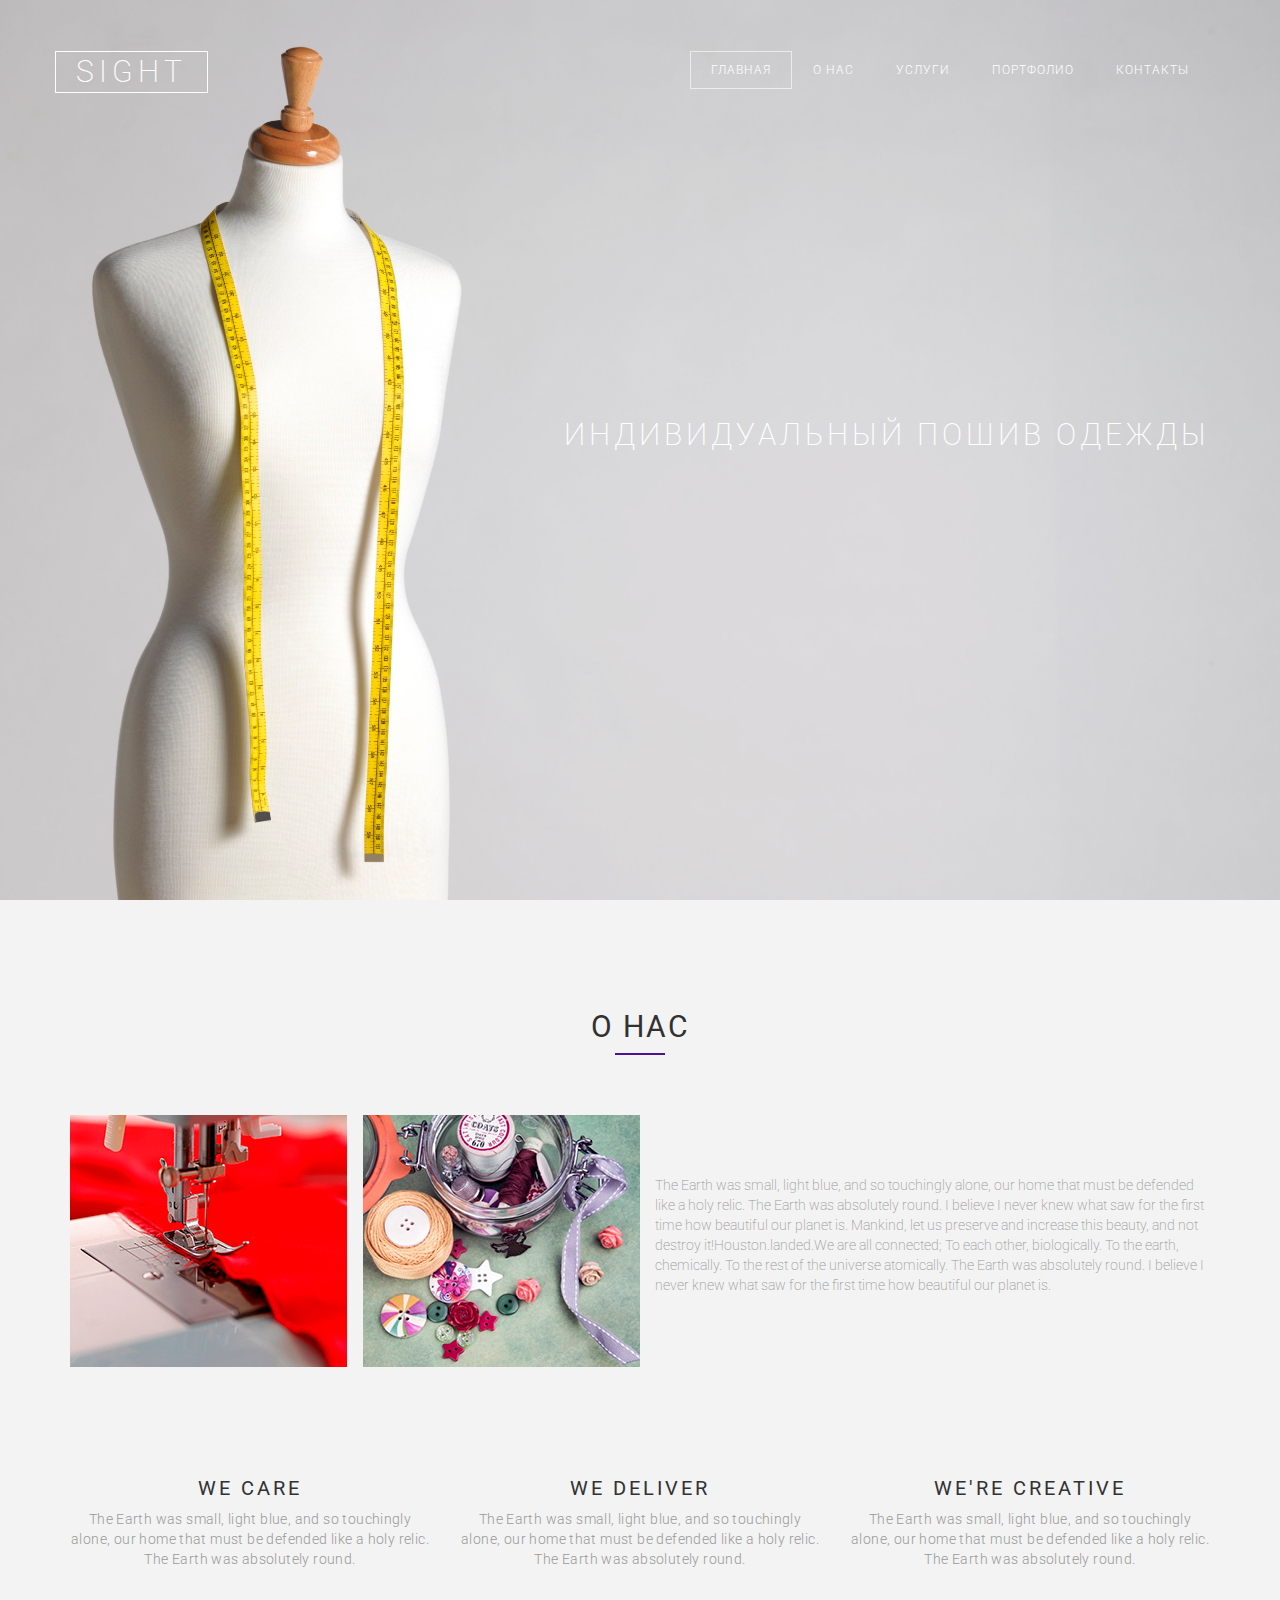
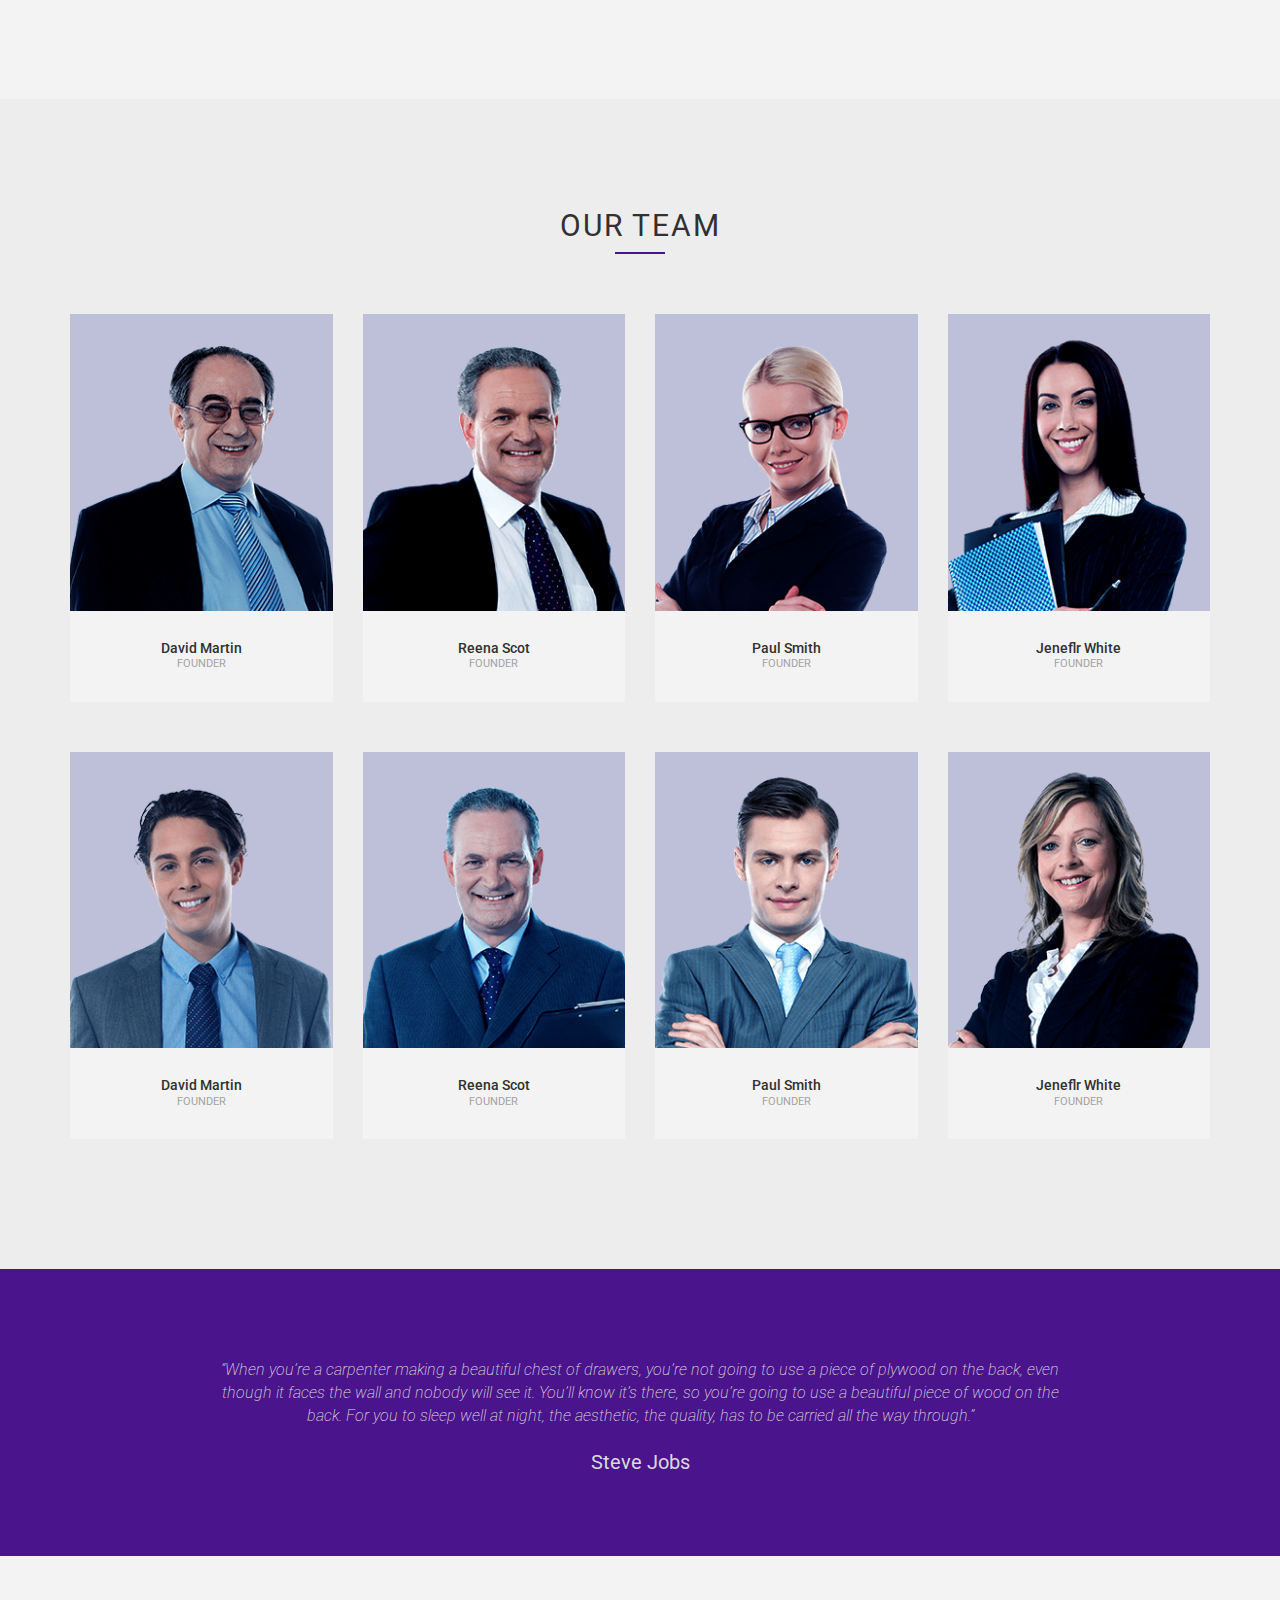
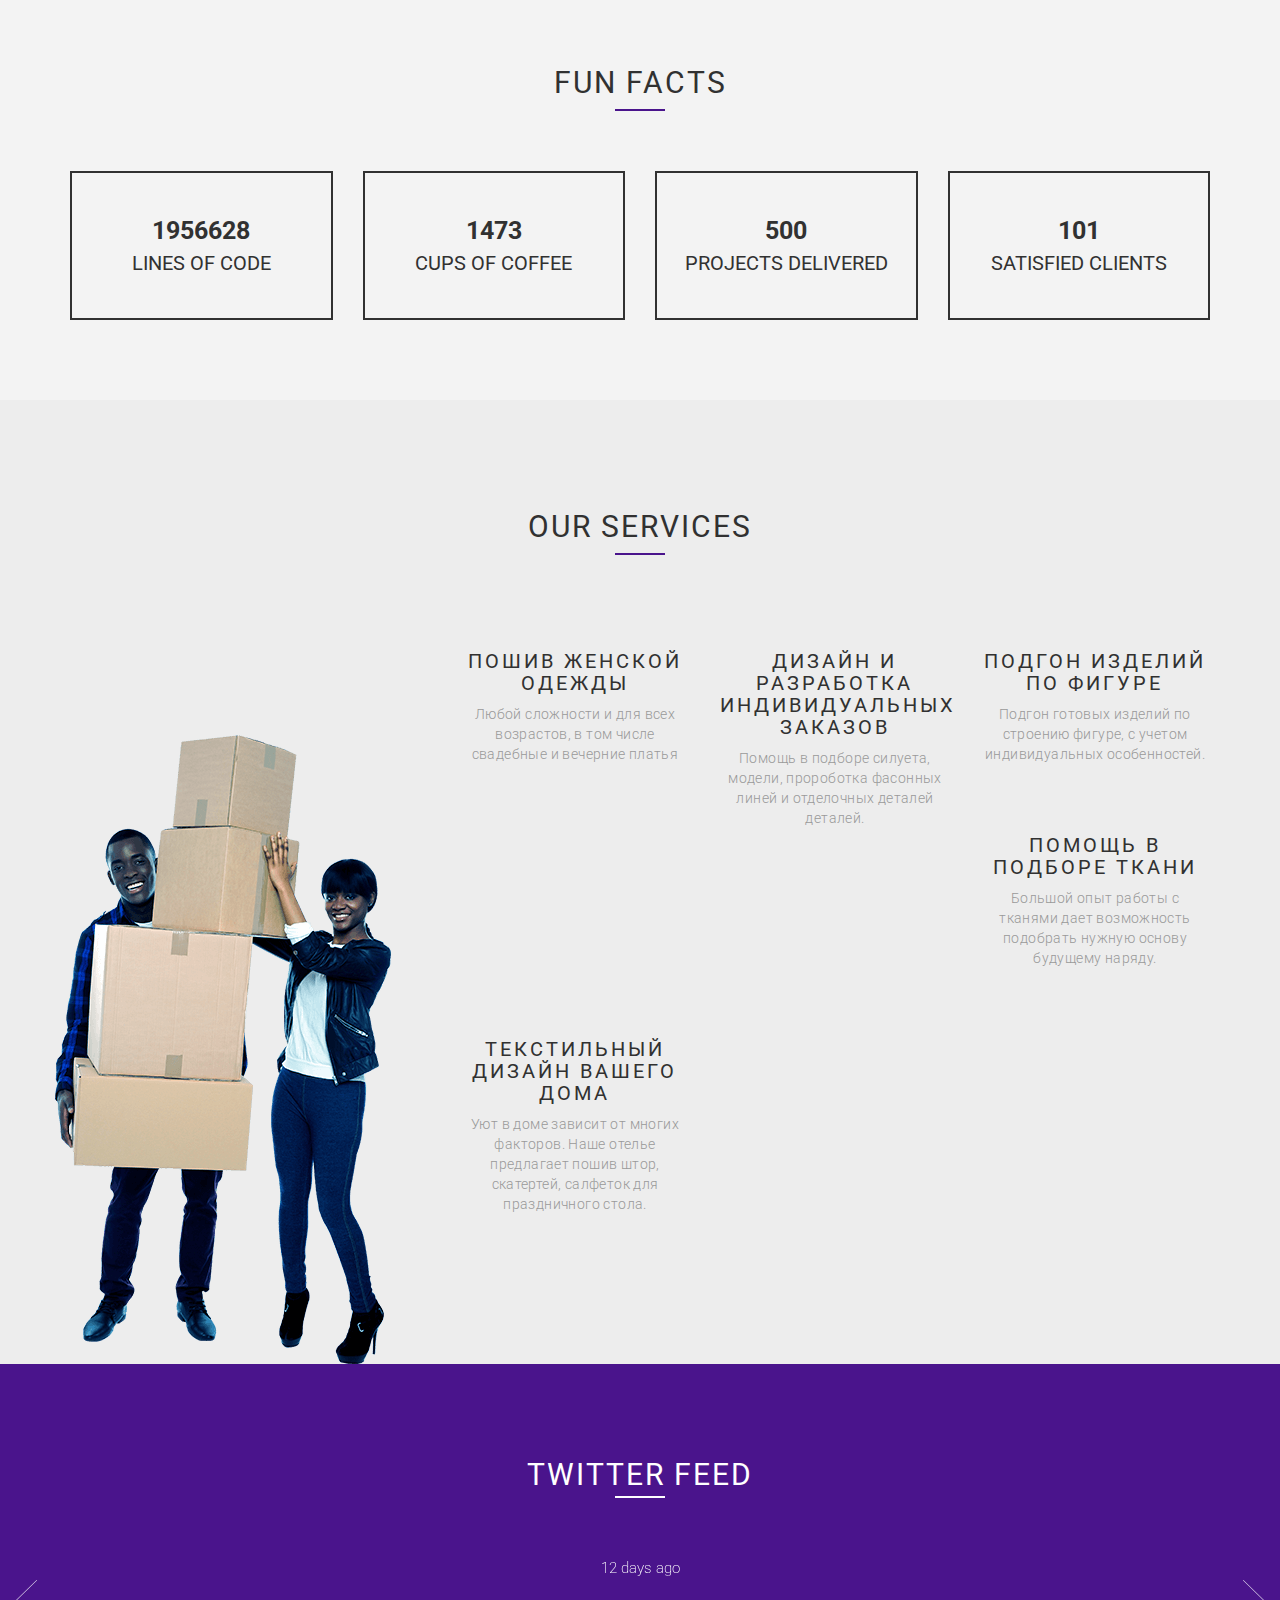
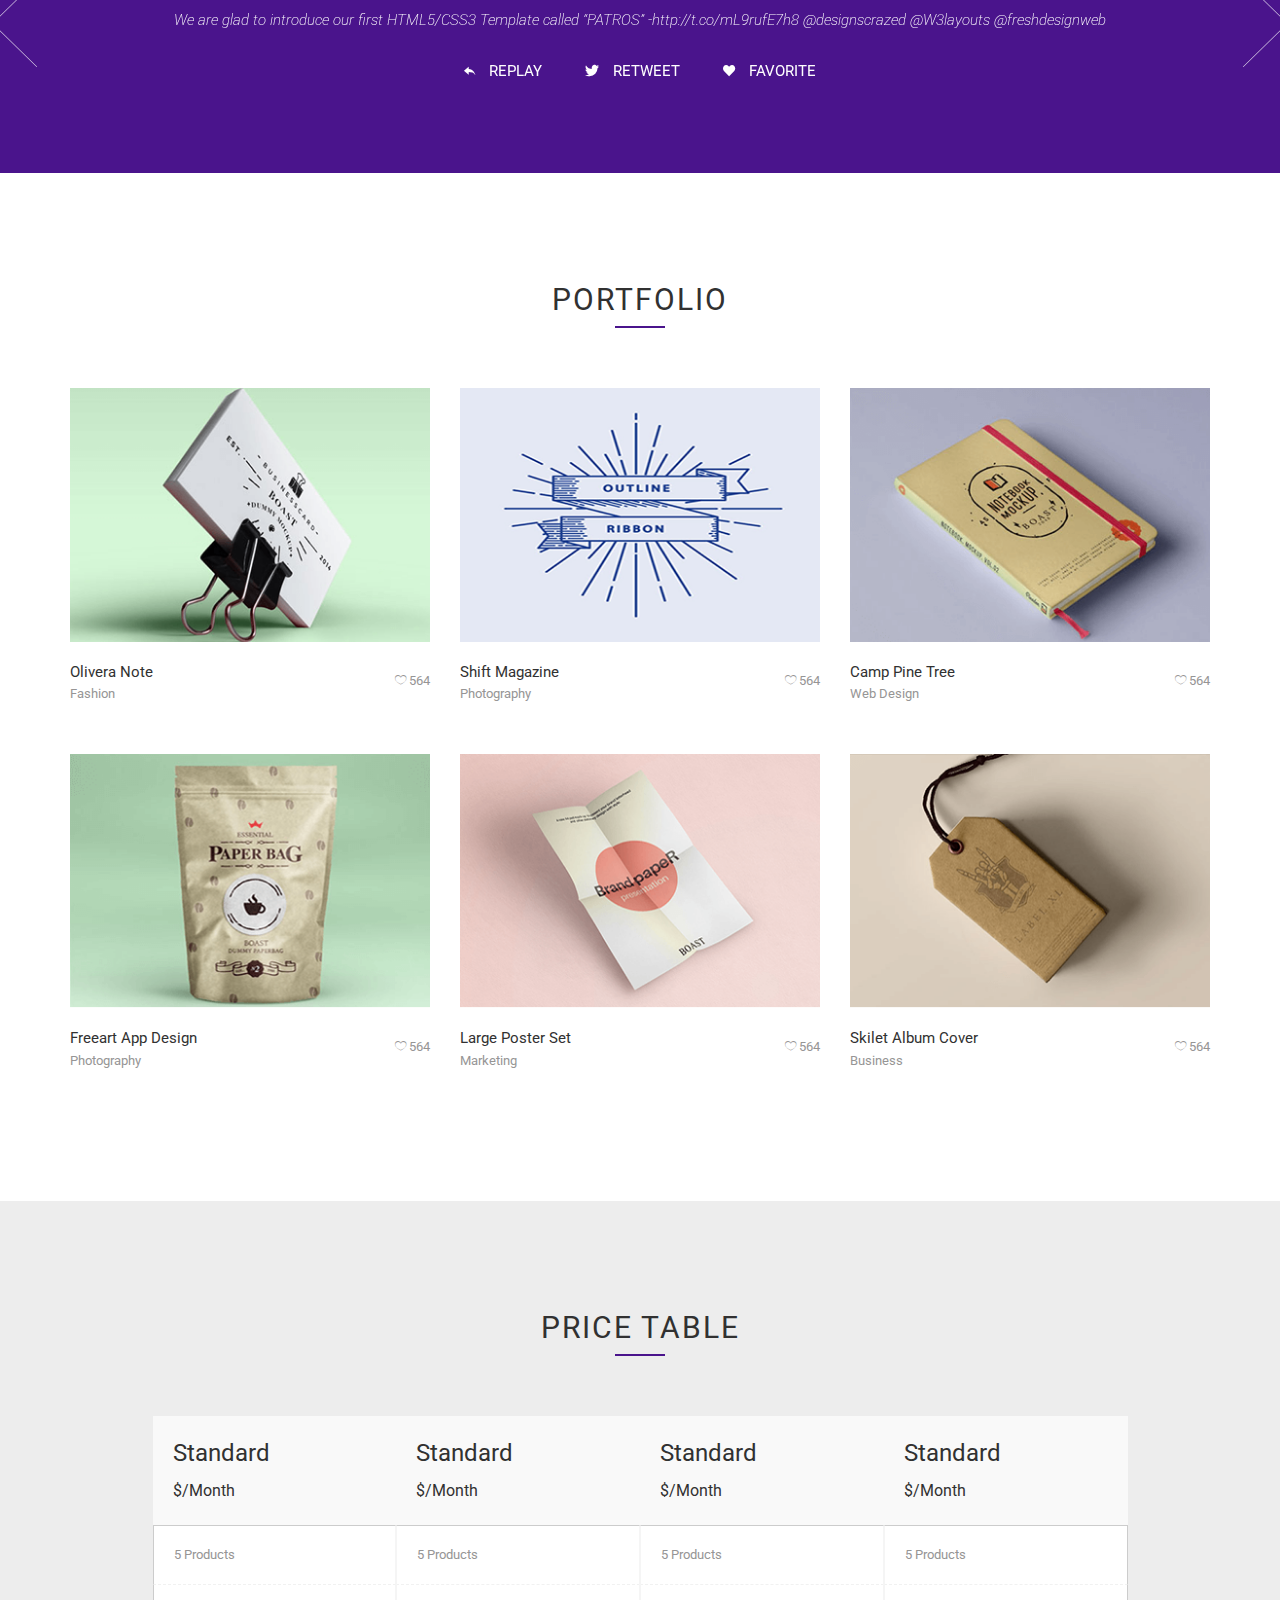
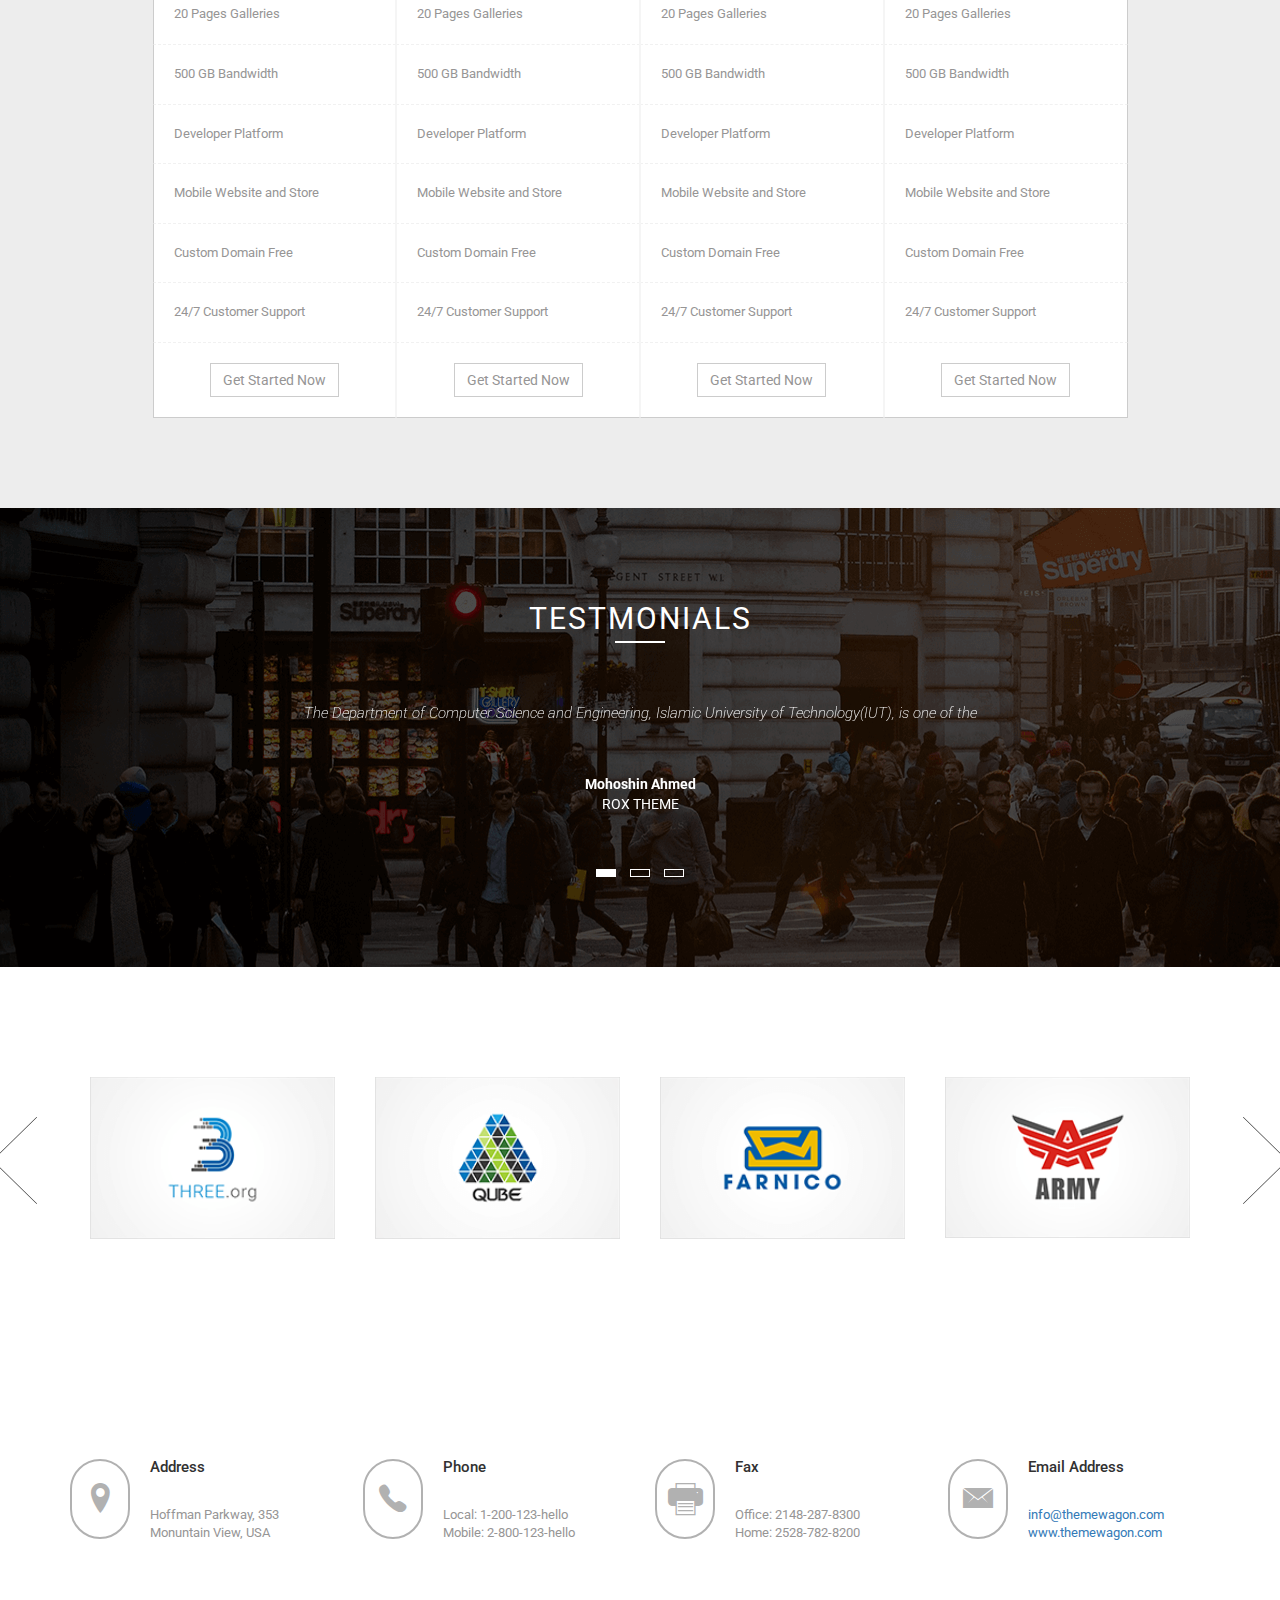
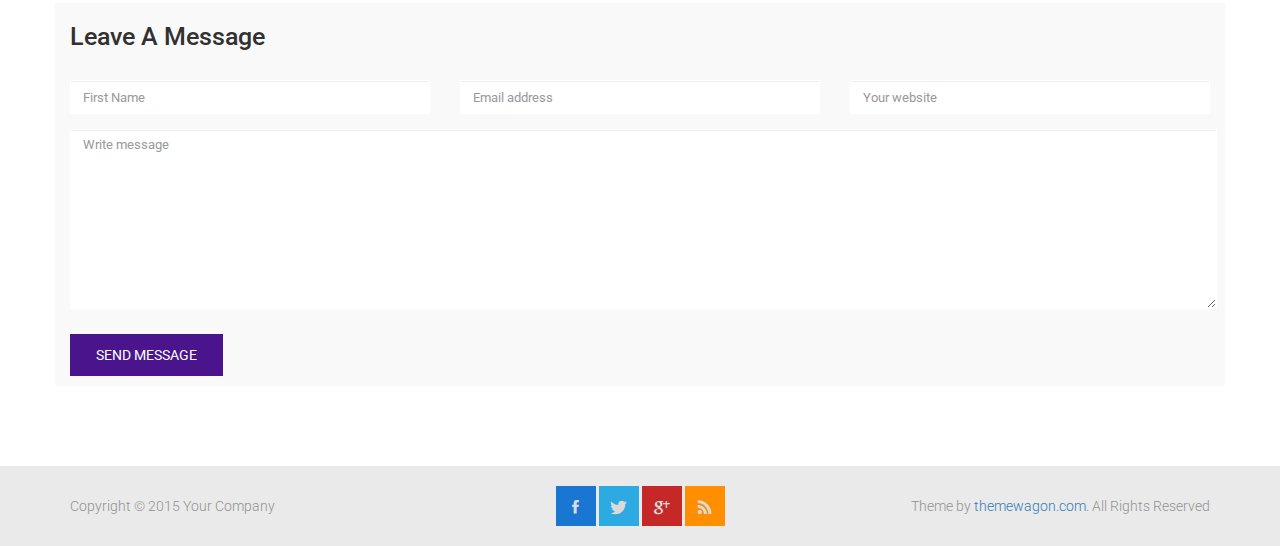
==== commit a5f3ae31: "updated service details on main page" ====
--- a/gh-pages/index.html
+++ b/gh-pages/index.html
@@ -315,54 +315,54 @@
 							<div class="col-xs-6 col-sm-4">
 								<div class="service-item">
 									<h3 class="section-item-title">
-										free delivery
+										Пошив женской одежды
 									</h3>
 									<p class="section-item-detail">
-										The Earth was small, light blue, and so touchingly alone, our home that must be so painful.
+										Любой сложности и для всех возрастов, в том числе свадебные и вечерние платья
 									</p>
 								</div> <!-- /.service-item -->
 							</div>
 							<div class="col-xs-6 col-sm-4">
 								<div class="service-item">
 									<h3 class="section-item-title">
-										refund money
+										Дизайн и разработка индивидуальных заказов
 									</h3>
 									<p class="section-item-detail">
-										The Earth was small, light blue, and so touchingly alone, our home that must be so painful.
+										Помощь в подборе силуета, модели, пророботка фасонных линей и отделочных деталей деталей.
 									</p>
 								</div> <!-- /.service-item -->
 							</div>
 							<div class="col-xs-6 col-sm-4">
 								<div class="service-item">
 									<h3 class="section-item-title">
-										24/7 support
+										Подгон изделий по фигуре
 									</h3>
 									<p class="section-item-detail">
-										The Earth was small, light blue, and so touchingly alone, our home that must be so painful.
+										Подгон готовых изделий по строению фигуре, с учетом индивидуальных особенностей.
 									</p>
 								</div> <!-- /.service-item -->
 							</div>
 							<div class="col-xs-6 col-sm-4">
 								<div class="service-item">
 									<h3 class="section-item-title">
-										summer offer
+										Помощь в подборе ткани
 									</h3>
 									<p class="section-item-detail">
-										The Earth was small, light blue, and so touchingly alone, our home that must be so painful.
+										Большой опыт работы с тканями дает возможность подобрать нужную основу будущему наряду.
 									</p>
 								</div> <!-- /.service-item -->
 							</div>
 							<div class="col-xs-6 col-sm-4">
 								<div class="service-item">
 									<h3 class="section-item-title">
-										winter offer
+										Текстильный дизайн вашего дома
 									</h3>
 									<p class="section-item-detail">
-										The Earth was small, light blue, and so touchingly alone, our home that must be so painful.
+										Уют в доме зависит от многих факторов. Наше отелье предлагает пошив штор, скатертей, салфеток для праздничного стола.
 									</p>
 								</div> <!-- /.service-item -->
 							</div>
-							<div class="col-xs-6 col-sm-4">
+							<!--<div class="col-xs-6 col-sm-4">
 								<div class="service-item">
 									<h3 class="section-item-title">
 										best gift
@@ -849,4 +849,4 @@
 
 
 </body>
-</html>+</html>
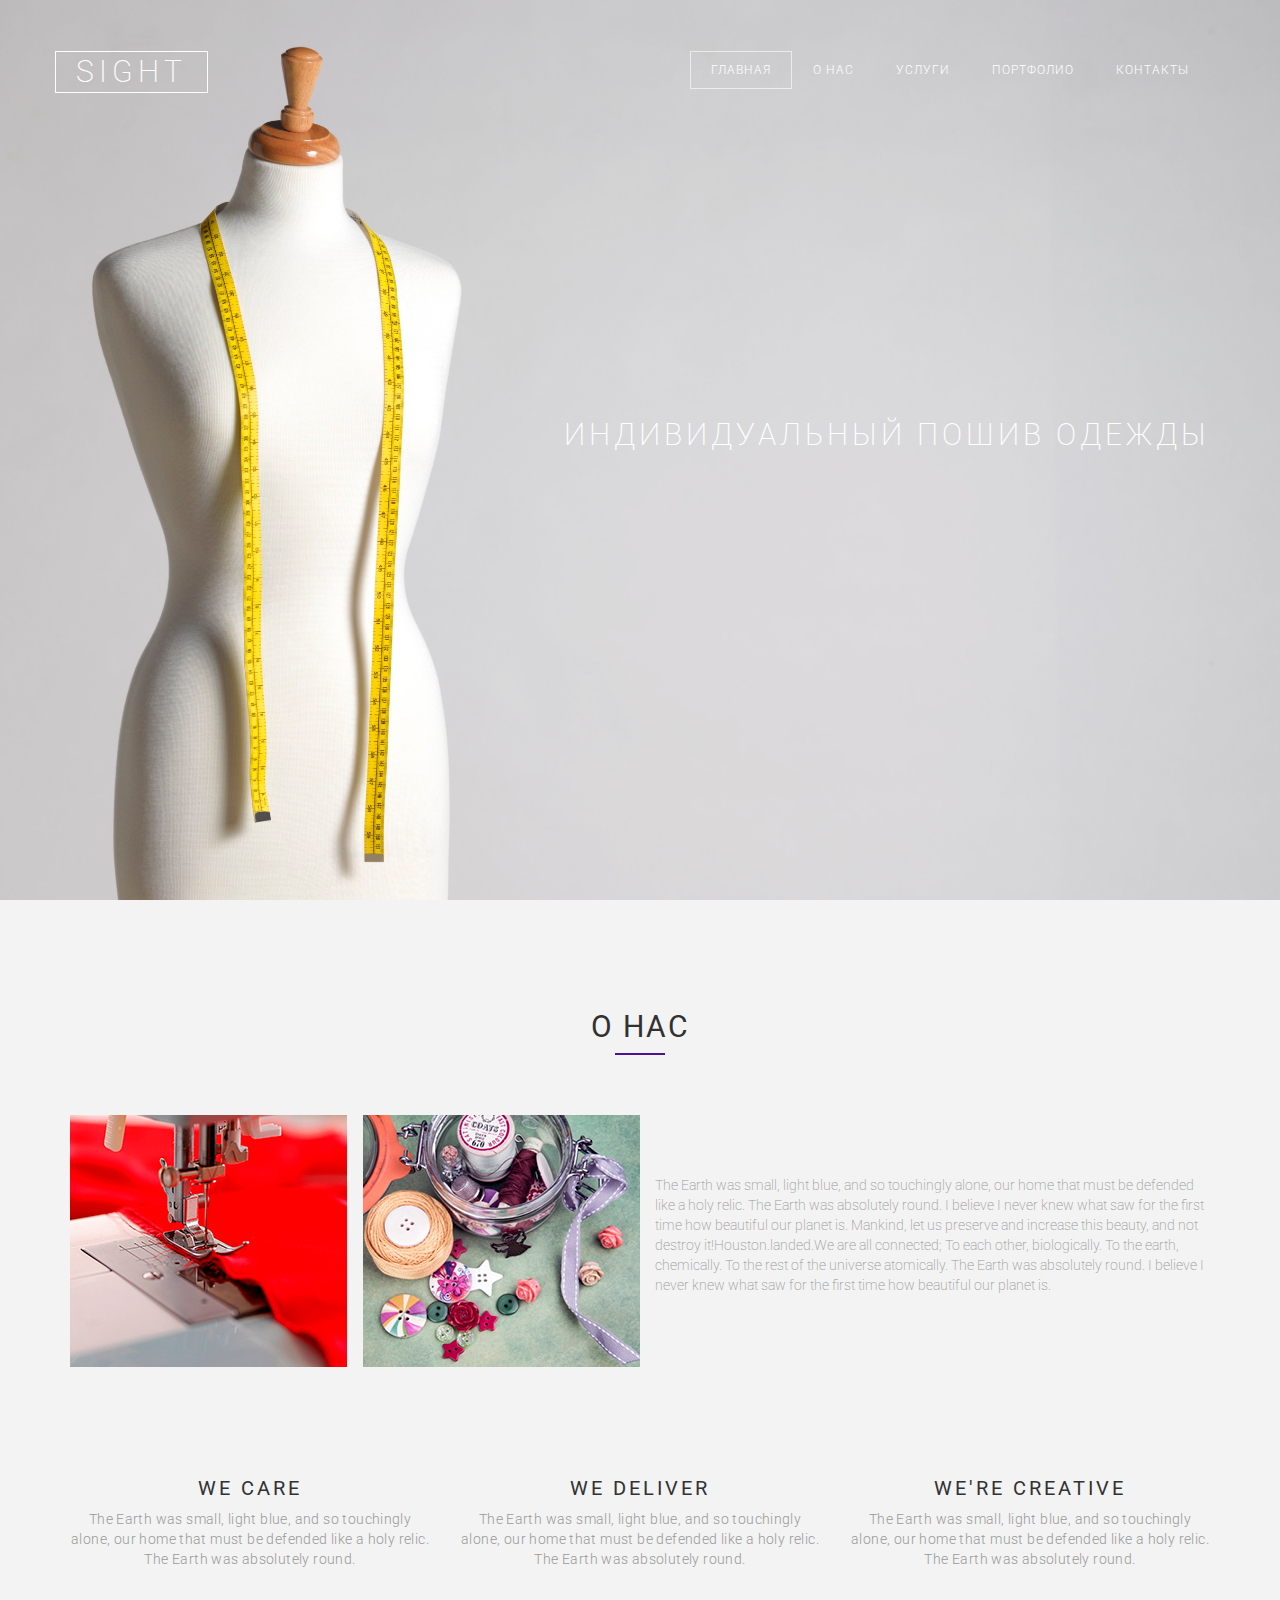
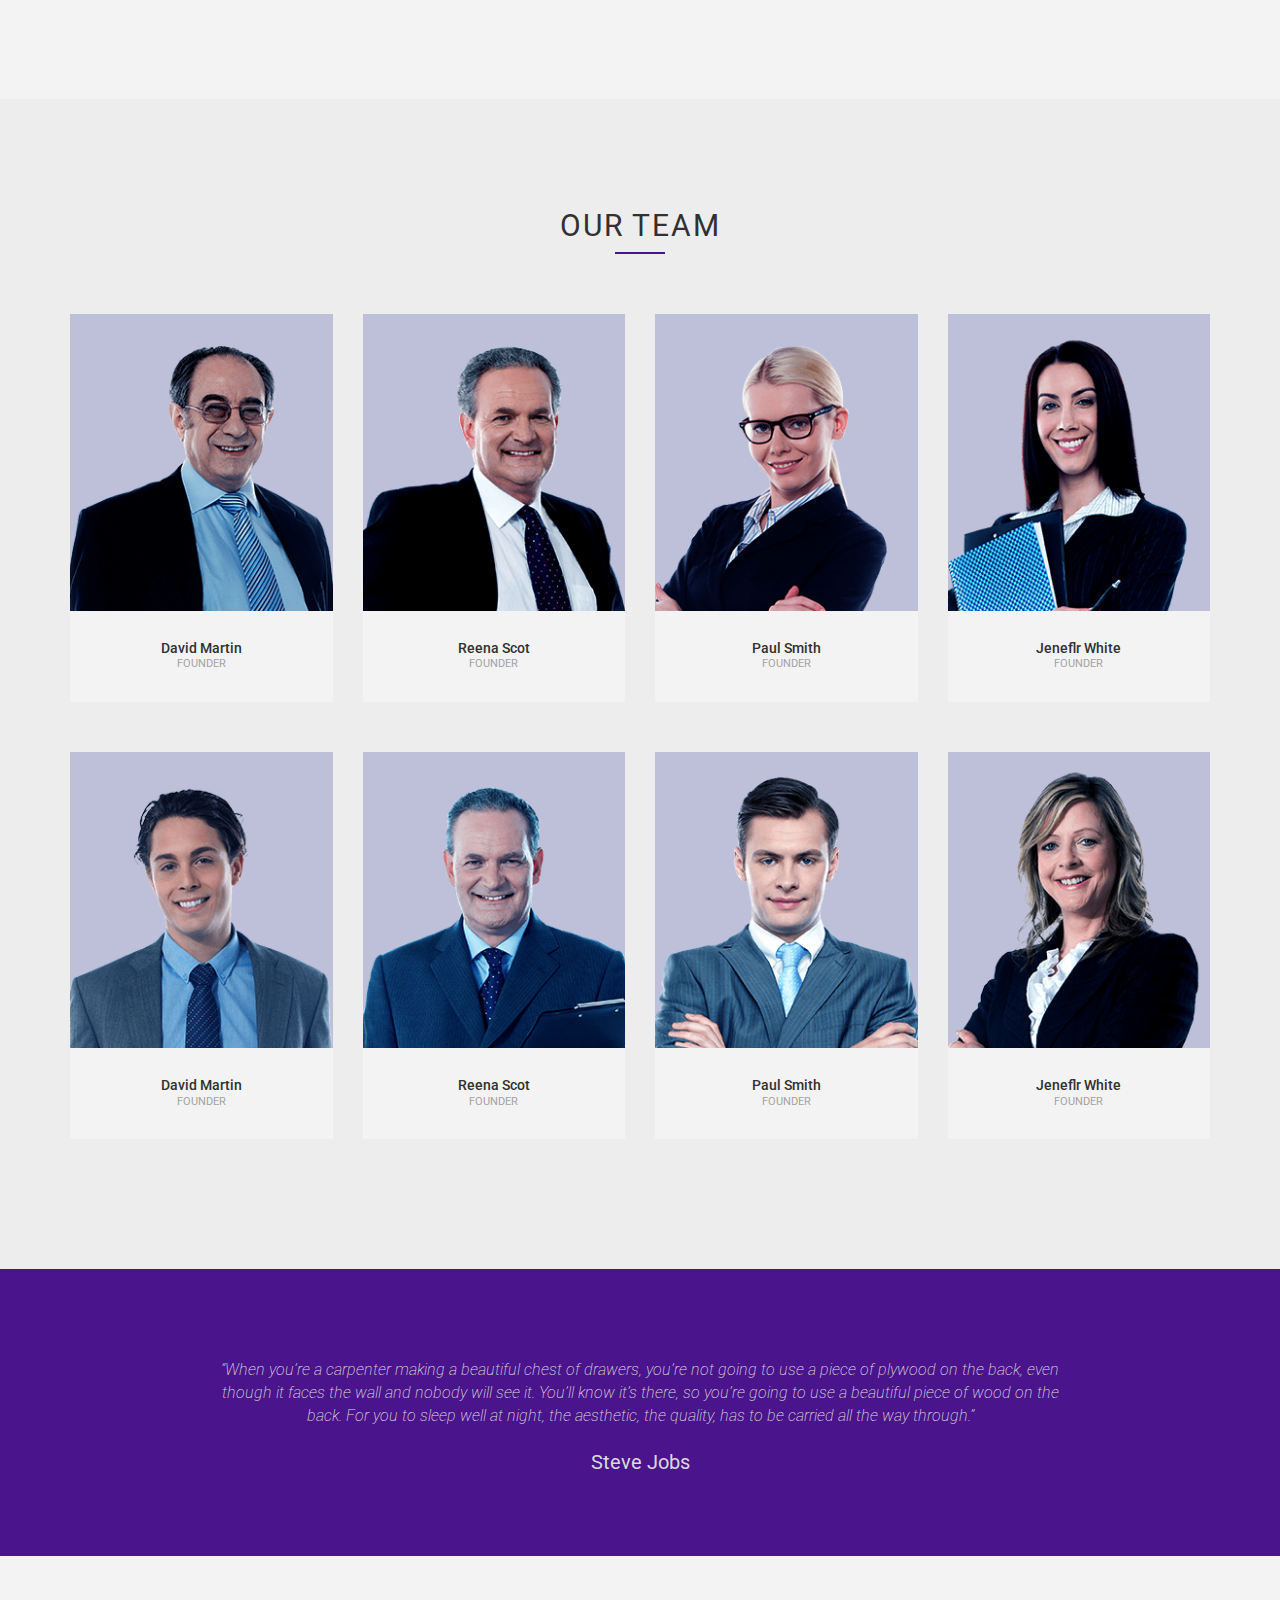
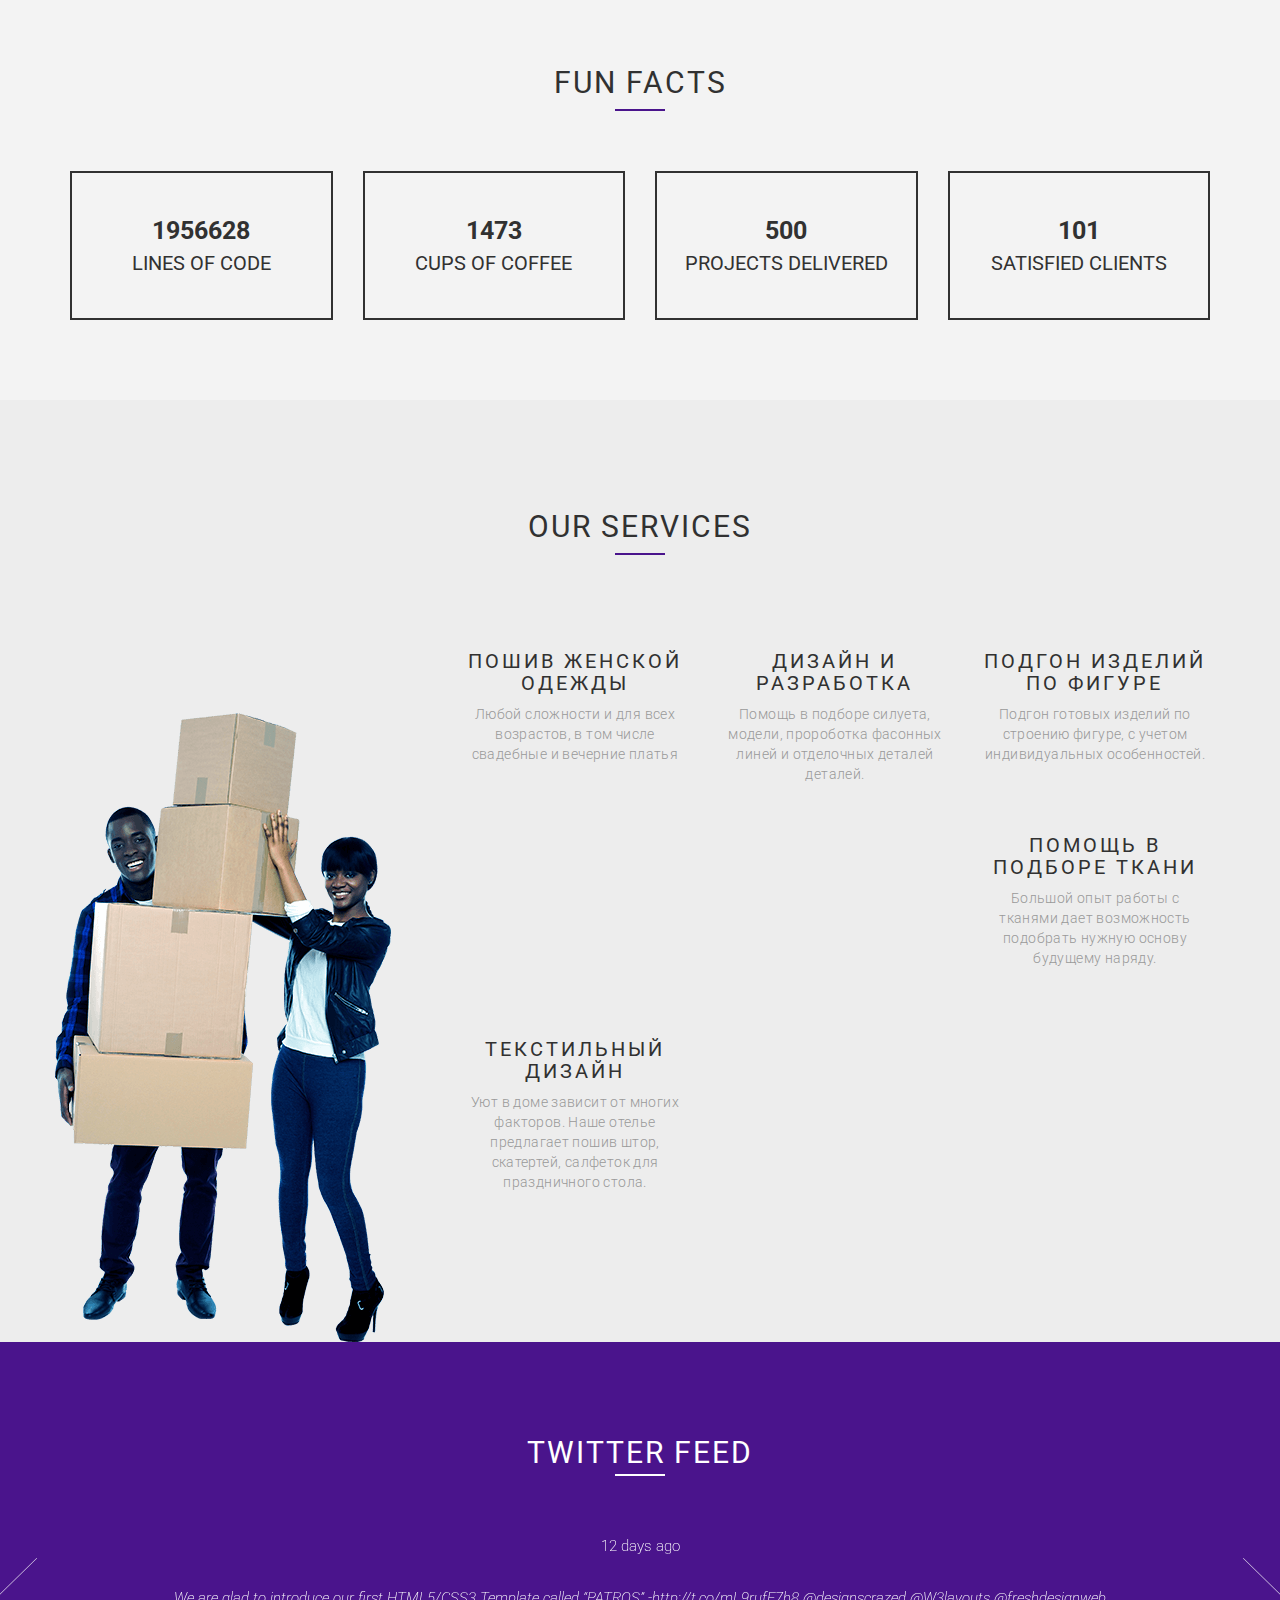
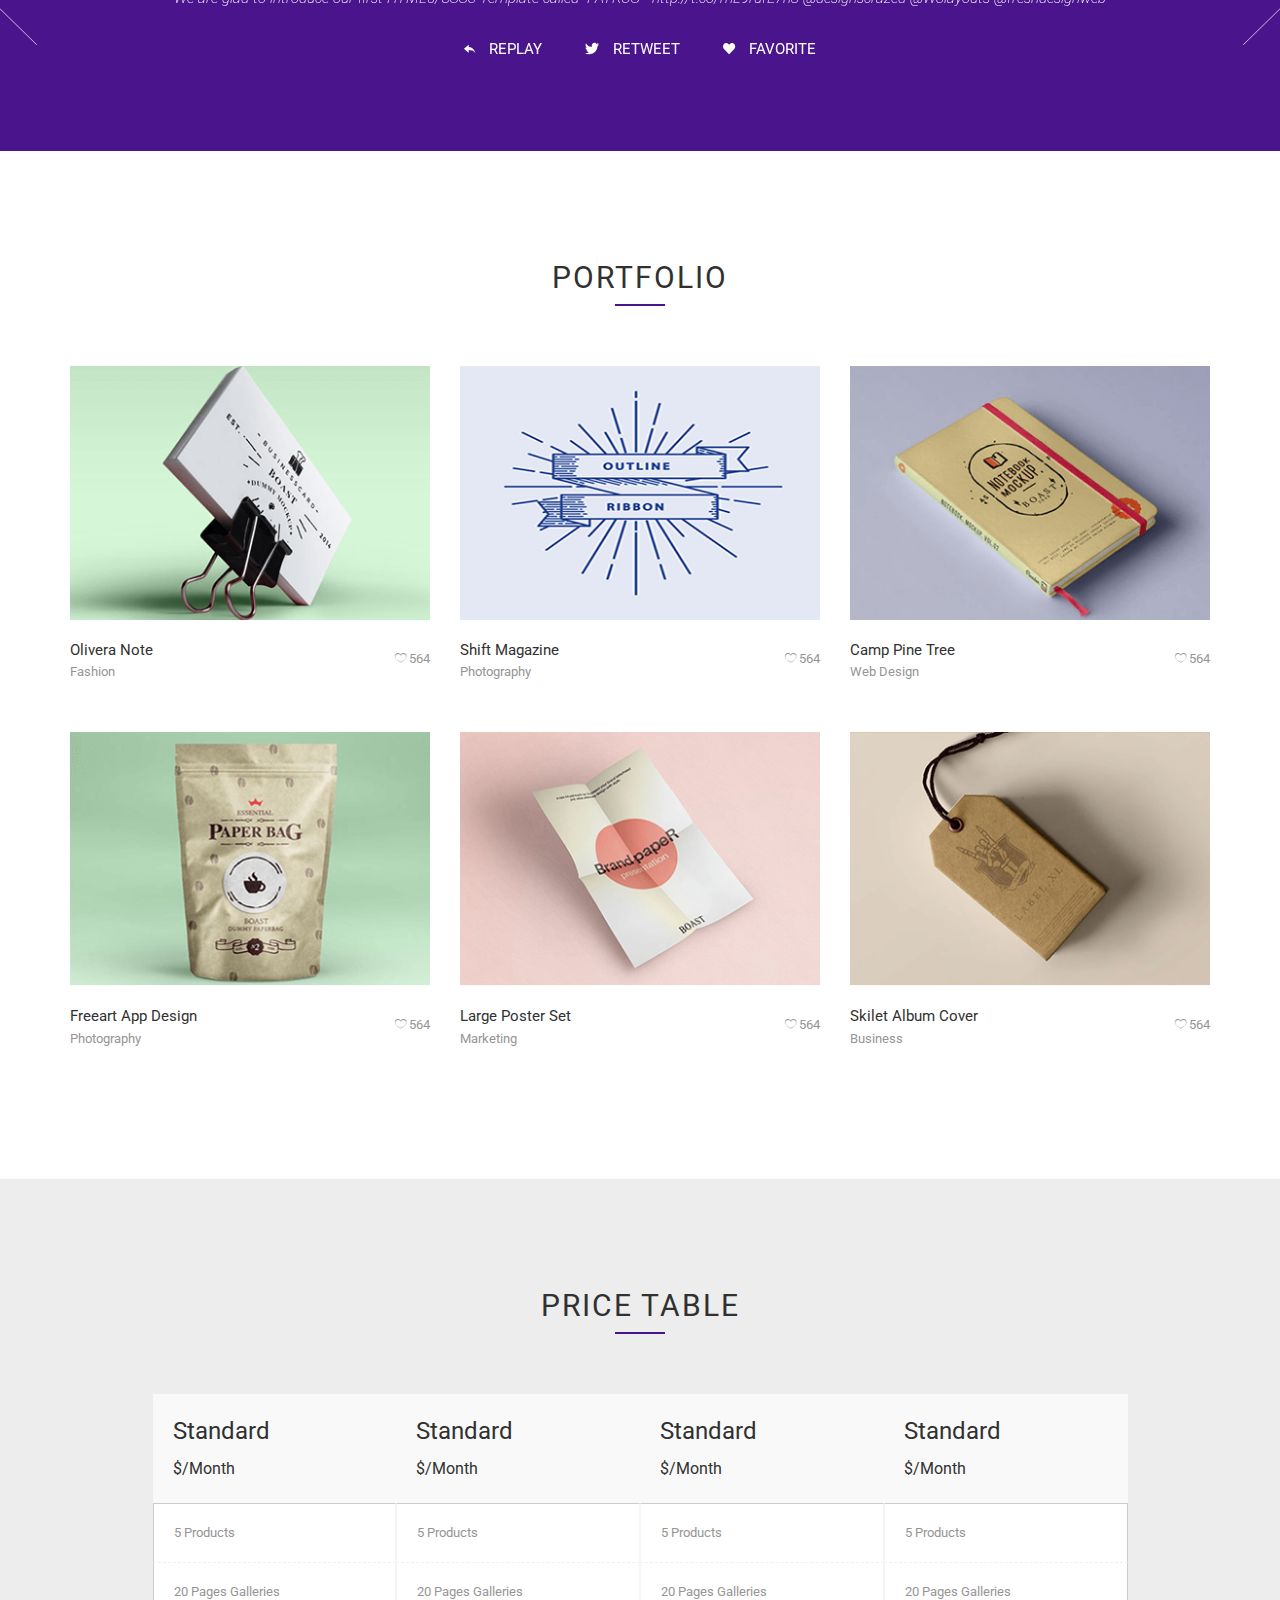
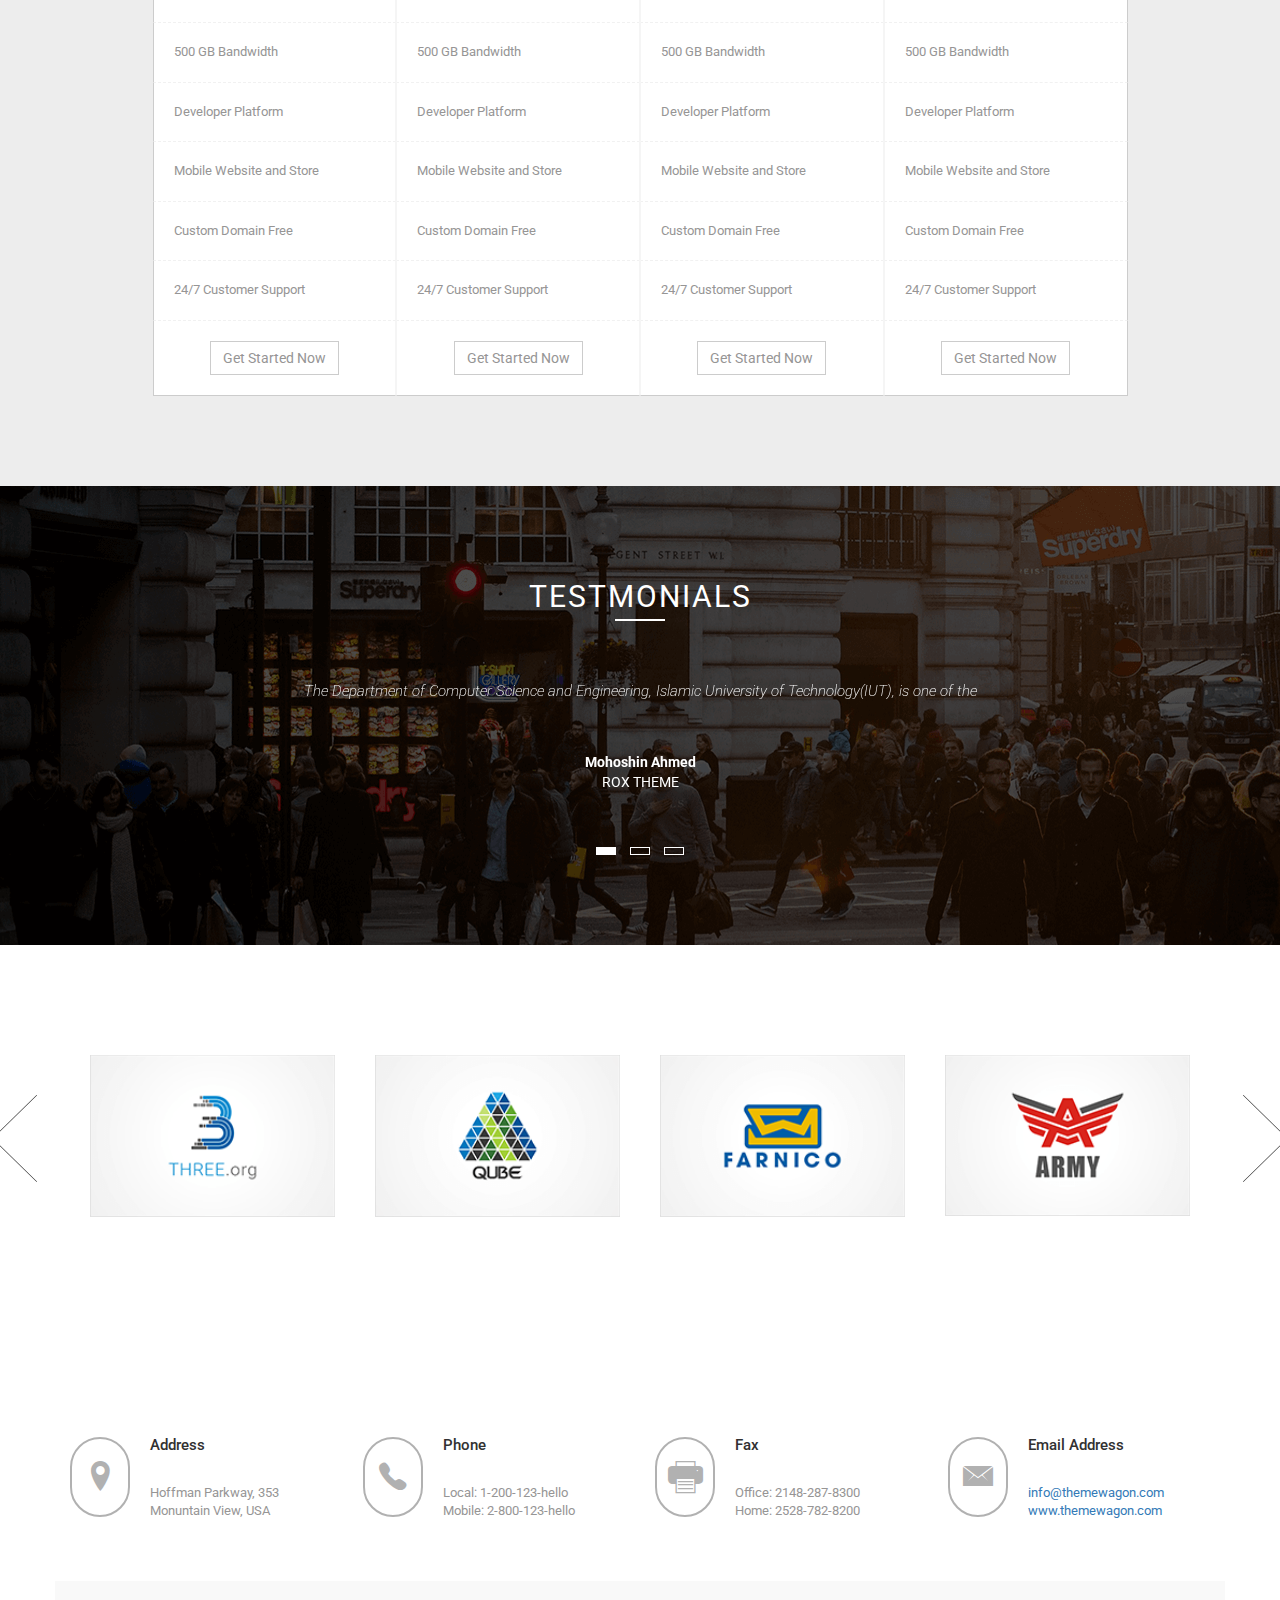
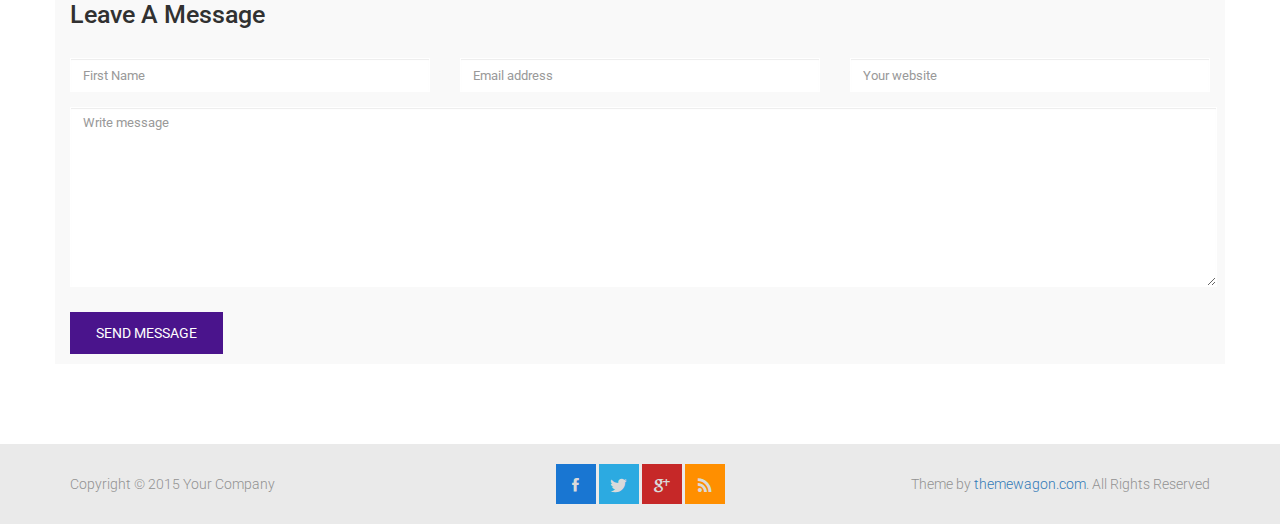
==== commit b780f73a: "updated service description" ====
--- a/gh-pages/index.html
+++ b/gh-pages/index.html
@@ -325,7 +325,7 @@
 							<div class="col-xs-6 col-sm-4">
 								<div class="service-item">
 									<h3 class="section-item-title">
-										Дизайн и разработка индивидуальных заказов
+										Дизайн и разработка
 									</h3>
 									<p class="section-item-detail">
 										Помощь в подборе силуета, модели, пророботка фасонных линей и отделочных деталей деталей.
@@ -355,7 +355,7 @@
 							<div class="col-xs-6 col-sm-4">
 								<div class="service-item">
 									<h3 class="section-item-title">
-										Текстильный дизайн вашего дома
+										Текстильный дизайн
 									</h3>
 									<p class="section-item-detail">
 										Уют в доме зависит от многих факторов. Наше отелье предлагает пошив штор, скатертей, салфеток для праздничного стола.
@@ -370,7 +370,7 @@
 									<p class="section-item-detail">
 										The Earth was small, light blue, and so touchingly alone, our home that must be so painful.
 									</p>
-								</div> <!-- /.service-item -->
+								</div> -->
 							</div>
 						</div> <!-- /.row -->
 					</div> <!-- /.col-md-6 -->
